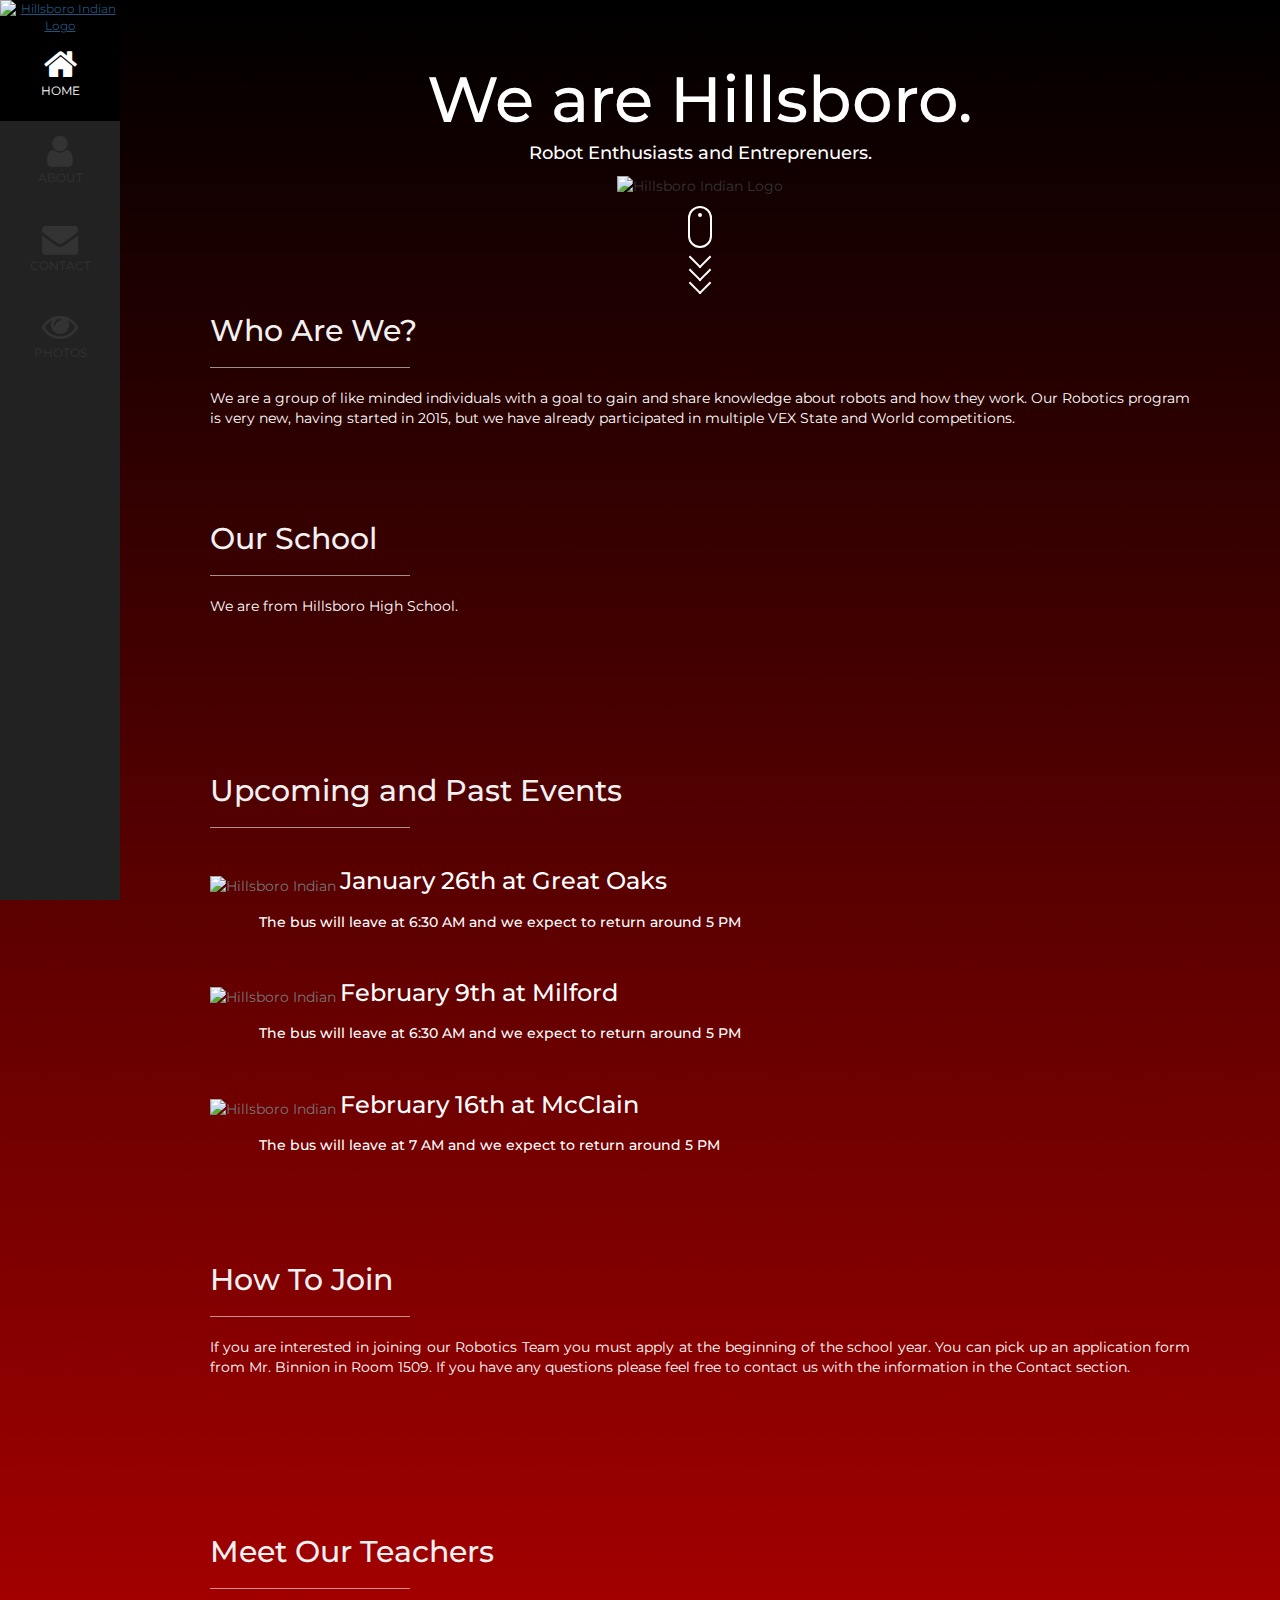
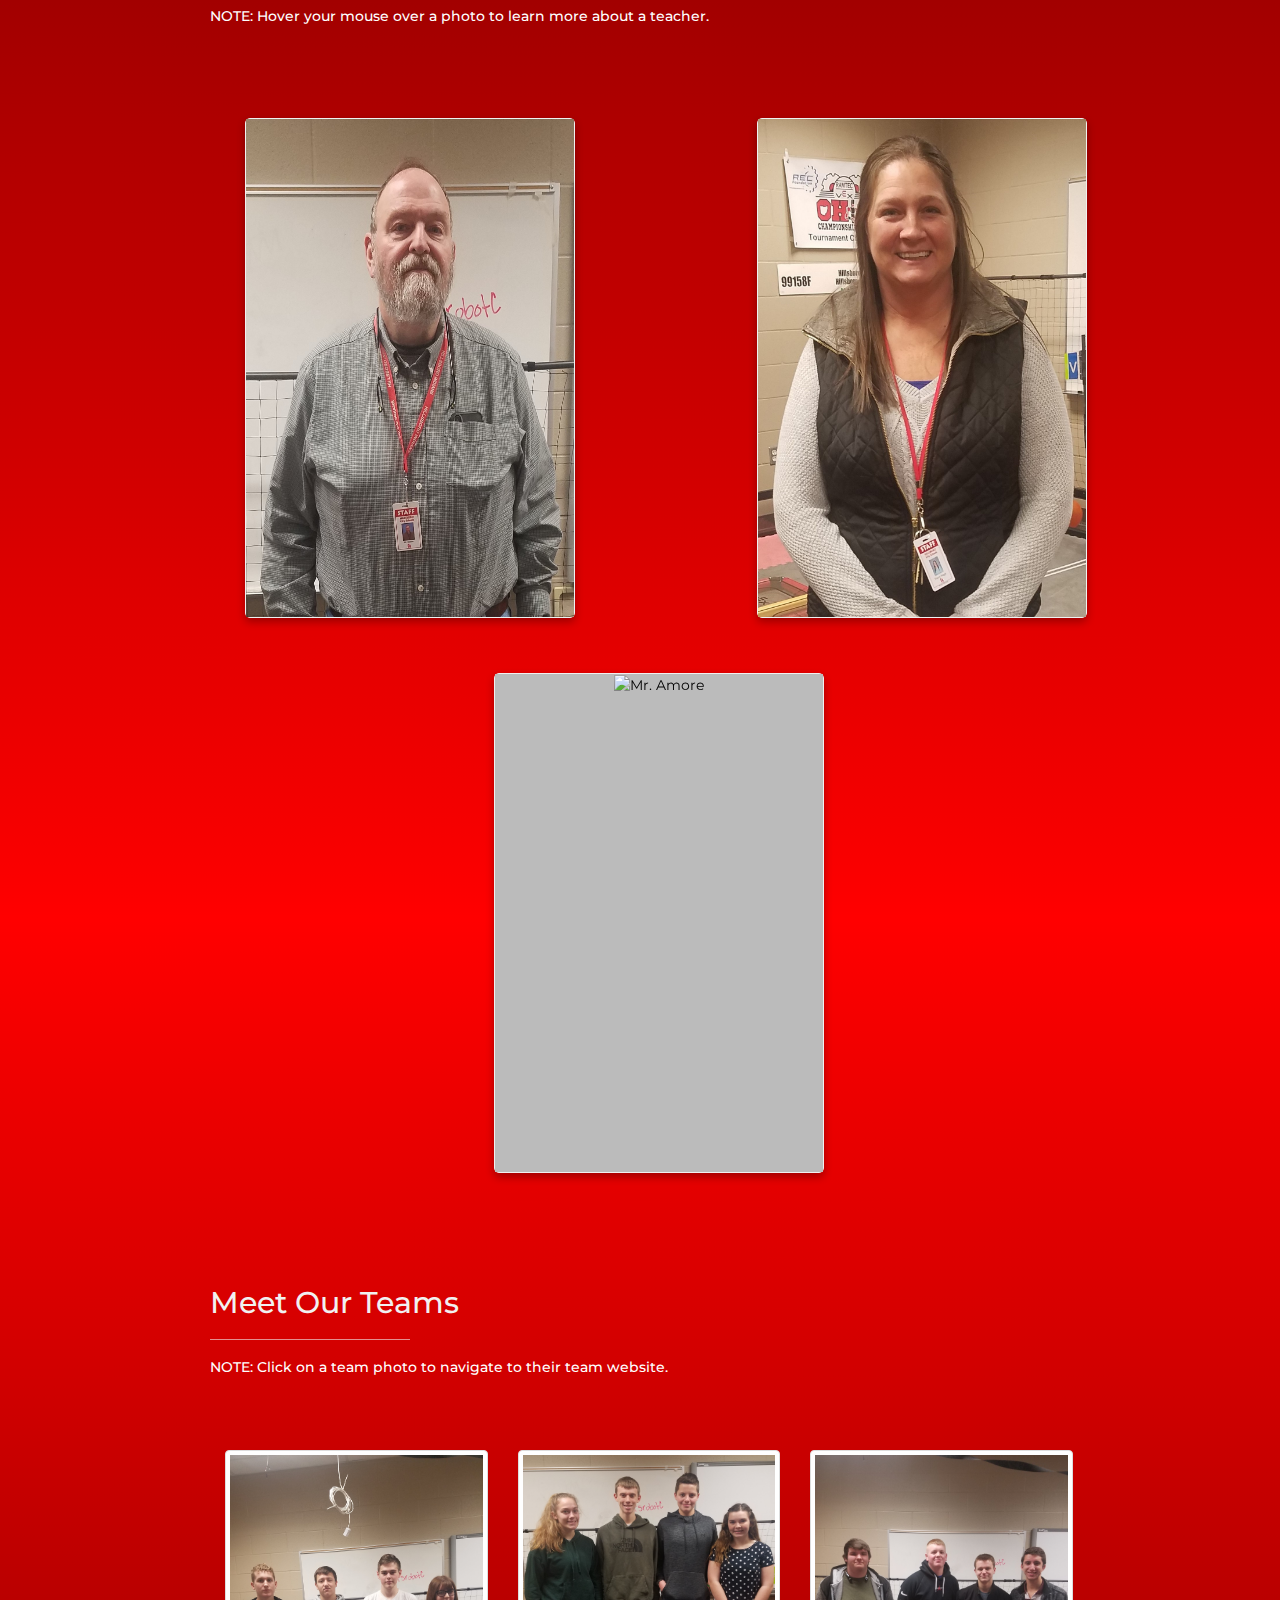
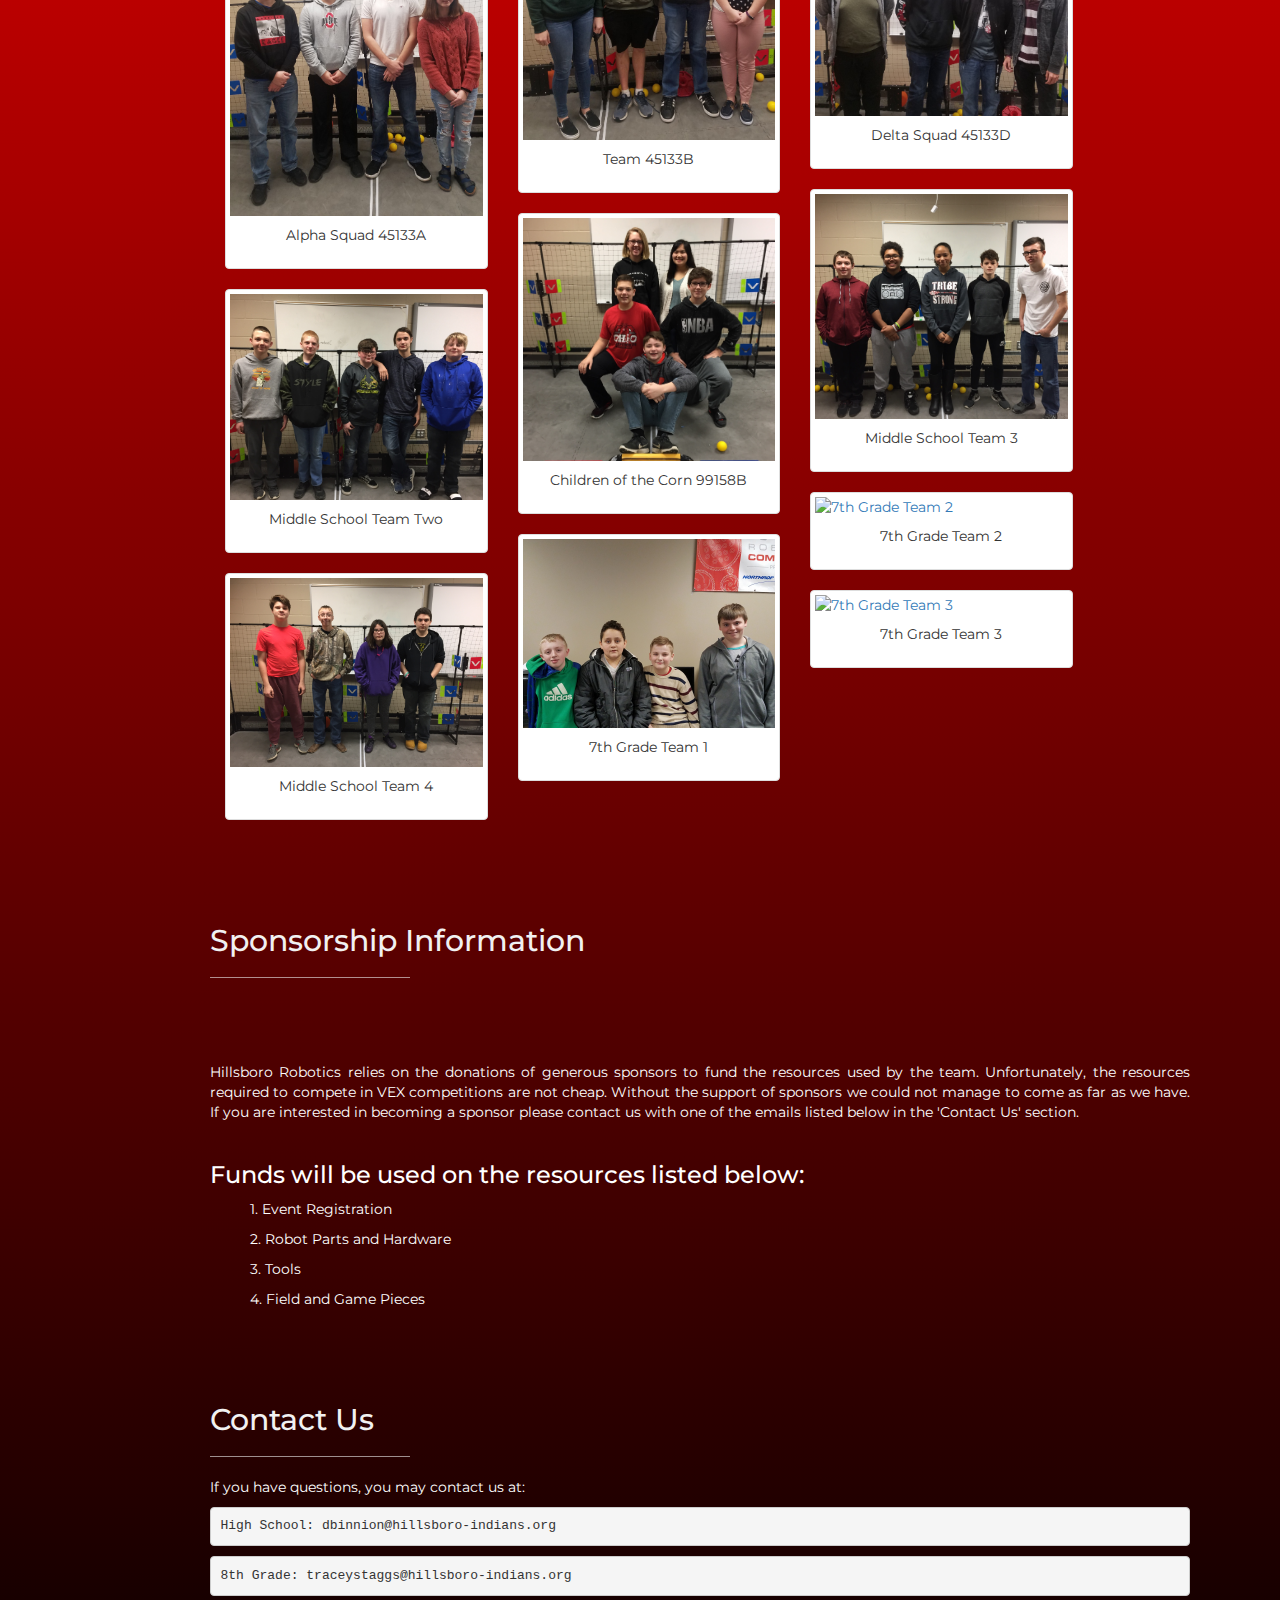
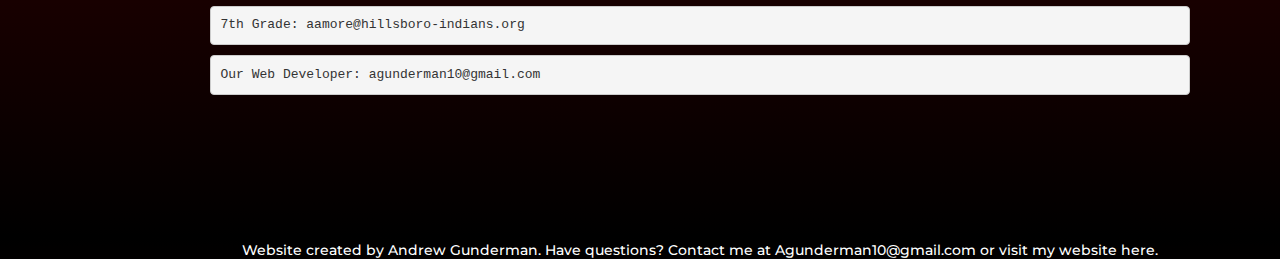
==== index.html @ 8335c8c7 "Rearranged 7th grade teams. created team 1" ====
<!DOCTYPE html>
<html>
<title>Home | Hillsboro Robotics</title>
<meta charset="UTF-8">
<meta name="viewport" content="width=device-width, initial-scale=1">
<link rel="stylesheet" href="https://www.w3schools.com/w3css/4/w3.css">
<link rel="stylesheet" href="https://fonts.googleapis.com/css?family=Montserrat">
<link rel="stylesheet" href="https://cdnjs.cloudflare.com/ajax/libs/font-awesome/4.7.0/css/font-awesome.min.css">
<link rel="stylesheet" href="https://maxcdn.bootstrapcdn.com/bootstrap/3.3.7/css/bootstrap.min.css">
<script src="https://ajax.googleapis.com/ajax/libs/jquery/3.3.1/jquery.min.js"></script>
<script src="https://maxcdn.bootstrapcdn.com/bootstrap/3.3.7/js/bootstrap.min.js"></script>
<link rel="stylesheet" href="Styles.css">

<body id="gradient-background">

<!-- Icon Bar (Sidebar is hidden on small screens) -->
<nav class="w3-sidebar w3-bar-block w3-small w3-hide-small w3-center">
  <!-- Hillsboro Indians logo in top left corner links to Hillsboro City Schools Website -->
  <a href="http://www.hillsboro.k12.oh.us/"> <img src="Images/HillsboroIndian.png" alt="Hillsboro Indian Logo" 
    style="width:100%; background-color: black;"></a>
  <a href="#" class="w3-bar-item w3-button w3-padding-large w3-black">
    <i class="fa fa-home w3-xxlarge"></i>
    <p>HOME</p>
  </a>
  <a href="#about" class="w3-bar-item w3-button w3-padding-large w3-hover-black">
    <i class="fa fa-user w3-xxlarge"></i>
    <p>ABOUT</p>
  </a>
  <a href="#contact" class="w3-bar-item w3-button w3-padding-large w3-hover-black">
    <i class="fa fa-envelope w3-xxlarge"></i>
    <p>CONTACT</p>
  </a>
  <a href="#photos" class="w3-bar-item w3-button w3-padding-large w3-hover-black">
    <i class="fa fa-eye w3-xxlarge"></i>
    <p>PHOTOS</p>
  </a>
</nav>

<!-- Navbar on small screens (Hidden on medium and large screens) -->
<div class="w3-top w3-hide-large w3-hide-medium" id="myNavbar">
  <div class="w3-bar w3-black w3-opacity w3-hover-opacity-off w3-center w3-small">
    <a href="#" class="w3-bar-item w3-button" style="width:25% !important">HOME</a>
    <a href="#about" class="w3-bar-item w3-button" style="width:25% !important">ABOUT</a>
    <a href="#contact" class="w3-bar-item w3-button" style="width:25% !important">CONTACT</a>
    <a href="#photos" class="w3-bar-item w3-button" style="width:25% !important">PHOTOS</a>
  </div>
</div>

<!-- Page Content -->
<div class="w3-padding-large" id="main">
  <!-- Header/Home -->
  <header class="w3-container w3-padding-32 w3-center" id="home gradient-background">
    <h1 id="fade-in" class="w3-jumbo" style="color:white;"><span class="w3-hide-small">We are</span> Hillsboro.</h1>
    <h4 id="fade-in" style="color:white">Robot Enthusiasts and Entreprenuers.</h4>
    <img id="fade-in" src="Images/HillsboroIndian.png" alt="Hillsboro Indian Logo" class="w3-image" width="45%" height="45%">

    <!-- Scrolling mouse animation for medium and large screens -->
    <div id="fade-in" class="mouse_scroll w3-hide-small" style="margin-top:1%; margin-bottom:-10%;">
        <div class="mouse">
            <div class="wheel"></div>
        </div>
        <div>
            <span class="m_scroll_arrows unu"></span>
            <span class="m_scroll_arrows doi"></span>
            <span class="m_scroll_arrows trei"></span>
        </div>
    </div>
    <!-- End Scrolling mouse animation for medium and large screens -->
    <!-- Scrolling mouse animation for small screens -->
    <div id="fade-in" class="mouse_scroll w3-hide-large w3-hide-medium" style="margin-top:7%; margin-bottom:-40%;">
        <div class="mouse">
            <div class="wheel"></div>
        </div>
        <div>
            <span class="m_scroll_arrows unu"></span>
            <span class="m_scroll_arrows doi"></span>
            <span class="m_scroll_arrows trei"></span>
        </div>
    </div>
    <!-- End Scrolling mouse animation for small screens -->
  </header>

  <!-- About Section -->
  <div class="w3-content w3-justify w3-text-grey w3-padding-64" id="about">
    <h2 id="fade-in" class="w3-text-light-grey">Who Are We?</h2>
    <hr style="width:200px" class="w3-opacity">
    <p id="fade-in" style="color:white;">We are a group of like minded individuals with a goal to gain and share knowledge about robots and 
    how they work. Our Robotics program is very new, having started in 2015, but we have already participated in multiple VEX 
    State and World competitions. 
    </p>

    <!-- Our School Section -->
    <div class="w3-content w3-justify w3-text-grey w3-padding-64">
        <h2 id="fade-in" class="w3-text-light-grey">Our School</h2>
        <hr style="width:200px" class="w3-opacity">
        <p id="fade-in" style="color:white;">We are from Hillsboro High School.</p>
    </div>
    <!-- End Our School Section -->

    <!-- Upcoming Events Section for medium and large screens -->
    <div class="w3-content w3-justify w3-text-grey w3-padding-64 w3-hide-small">
        <h2 class="w3-text-light-grey">Upcoming and Past Events</h2>
        <hr style="width:200px" class="w3-opacity">

        <img src="Images/HillsboroIndian.png" alt="Hillsboro Indian" style="width:5%; height: 5%;">
        <h3 style="display:inline-block; color:white;">January 26th at Great Oaks</h3>
        <h5 style="margin-left:5%; color:white;">The bus will leave at 6:30 AM and we expect to return around 5 PM</h5>
        <br>
        <img src="Images/HillsboroIndian.png" alt="Hillsboro Indian" style="width:5%; height: 5%;">
        <h3 style="display:inline-block; color:white;">February 9th at Milford</h3>
        <h5 style="margin-left:5%; color:white;">The bus will leave at 6:30 AM and we expect to return around 5 PM</h5>
        <br>
        <img src="Images/HillsboroIndian.png" alt="Hillsboro Indian" style="width:5%; height: 5%;">
        <h3 style="display:inline-block; color:white;">February 16th at McClain</h3>
        <h5 style="margin-left:5%; color:white;">The bus will leave at 7 AM and we expect to return around 5 PM</h5>
    </div>
    <!-- End Upcoming Events Section for medium and large screens -->

    <!-- Upcoming Events Section for small screens -->
    <div class="w3-content w3-justify w3-text-grey w3-padding-64 w3-hide-medium w3-hide-large">
        <h2 class="w3-text-light-grey">Upcoming and Past Events</h2>
        <hr style="width:200px" class="w3-opacity">

        <img src="Images/HillsboroIndian.png" alt="Hillsboro Indian" style="width:10%; height: 10%;">
        <h4 style="display:inline-block; color:white;">January 26th at Great Oaks</h4>
        <h5 style="margin-left:5%; color:white;">The bus will leave at 6:30 AM and we expect to return around 5 PM</h5>
        <br>
        <img src="Images/HillsboroIndian.png" alt="Hillsboro Indian" style="width:10%; height: 10%;">
        <h4 style="display:inline-block; color:white;">February 9th at Milford</h4>
        <h5 style="margin-left:5%; color:white;">The bus will leave at 6:30 AM and we expect to return around 5 PM</h5>
        <br>
        <img src="Images/HillsboroIndian.png" alt="Hillsboro Indian" style="width:10%; height: 10%;">
        <h4 style="display:inline-block; color:white;">February 16th at McClain</h4>
        <h5 style="margin-left:5%; color:white;">The bus will leave at 7 AM and we expect to return around 5 PM</h5>
    </div>
    <!-- End Upcoming Events Section for small screens -->

    <!-- How To Join Section-->
    <div class="w3-content w3-justify w3-text-grey w3-padding-64" style="margin-top:-5%;">
        <h2 class="w3-text-light-grey">How To Join</h2>
        <hr style="width:200px" class="w3-opacity">
        <p style="color:white;">If you are interested in joining our Robotics Team you must apply at the beginning of the school year. You can pick up an application 
                form from Mr. Binnion in Room 1509. If you have any questions please feel free to 
                contact us with the information in the Contact section.</p>
    </div>
    
    <!-- End How To Join Section -->

    <!-- Meet Our Teachers Section-->
    <div class="w3-content w3-justify w3-text-grey w3-padding-64">
        <h2 class="w3-text-light-grey">Meet Our Teachers</h2>
        <hr style="width:200px" class="w3-opacity">
        <h5 style="color:white">NOTE: Hover your mouse over a photo to learn more about a teacher.</h5>
    </div>
    <!-- End Meet Our Teachers Section -->

    <!-- Teachers Pictures Section for medium and large screens -->
    <div class="w3-hide-small">
        <div>
            <div class="container" style="padding:2%;">
                <div class="col-lg-4">
                    <div class="flip-card card">
                        <div class="flip-card-inner">
                            <div class="flip-card-front">
                                <img src="Images/BinnionPic.jpg" alt="Mr. Binnion" style="width:100%; height: 100%;">
                            </div>
                            <div class="flip-card-back card">
                                <h1>Mr. Binnion</h1>
                                <p>Hello! I am Mr. Binnion. I have been teaching for 38 years teaching 
                                    computer technology and programming. This is my third year coaching the 
                                    robotics team. Working with the dedicated middle school and high school 
                                    robotics students is one of the most enjoyable things I do.</p>
                            </div>
                        </div>
                    </div>
                </div>
                <div class="col-lg-6" style="margin-left:12%;">
                    <div class="flip-card card">
                        <div class="flip-card-inner">
                            <div class="flip-card-front">
                                <img src="Images/StaggsPic.jpg" alt="Ms. Staggs" style="width:100%; height: 100%;">
                            </div>
                            <div class="flip-card-back card">
                                <h1>Ms. Staggs</h1>
                                <p>Hello! My name is Evan. I am a builder for 99158B and I partake in
                                    NJHS, 4H, baseball, and soccer.
                                    <br><br><br><br><br><br><br>
                                    "May your team be great and your awards be greater"
                                </p>
                            </div>
                        </div>
                    </div>
                </div>
            </div>
            <div class="flip-card card" style="margin-top:2%; margin-left:29%;">
                <div class="flip-card-inner">
                    <div class="flip-card-front">
                        <img src="Images/KyahPic.jpg" alt="Mr. Amore" style="width:100%; height: 100%;">
                    </div>
                    <div class="flip-card-back card">
                        <h1>Mr. Amore</h1>
                        <p>Hello! My name is Kyah. I build and sketch for 99158B and I also 
                            participate in cheer, 4H, NJHS, Girl Scouts and band.
                        </p>
                    </div>
                </div>
            </div>
        </div>
    </div>
    <!-- End Teachers Pictures Section for medium and large screens -->

    <!-- Teachers Pictures Section for small screens -->
    <div class="w3-hide-medium w3-hide-large">
        <div>
            <div class="flip-card card">
                <div class="flip-card-inner">
                    <div class="flip-card-front">
                        <img src="Images/BinnionPic.jpg" alt="Mr. Binnion" style="width:100%; height: 100%;">
                    </div>
                    <div class="flip-card-back card">
                        <h1>Mr. Binnion</h1>
                        <p>Hello! I am Mr. Binnion. I have been teaching for 38 years teaching 
                            computer technology and programming. This is my third year coaching the 
                            robotics team. Working with the dedicated middle school and high school 
                            robotics students is one of the most enjoyable things I do.</p>
                    </div>
                </div>
            </div>
            <div class="flip-card card">
                <div class="flip-card-inner">
                    <div class="flip-card-front">
                        <img src="Images/StaggsPic.jpg" alt="Ms. Staggs" style="width:100%; height: 100%;">
                    </div>
                    <div class="flip-card-back card">
                        <h1>Ms. Staggs</h1>
                        <p>Hello! My name is Evan. I am a builder for 99158B and I partake in
                            NJHS, 4H, baseball, and soccer.
                            <br><br><br><br><br><br><br>
                            "May your team be great and your awards be greater"
                        </p>
                    </div>
                </div>
            </div>
            <div class="flip-card card">
                <div class="flip-card-inner">
                    <div class="flip-card-front">
                        <img src="Images/KyahPic.jpg" alt="Mr. Amore" style="width:100%; height: 100%;">
                    </div>
                    <div class="flip-card-back card">
                        <h1>Mr. Amore</h1>
                        <p>Hello! My name is Kyah. I build and sketch for 99158B and I also 
                            participate in cheer, 4H, NJHS, and Girl Scouts.
                        </p>
                    </div>
                </div>
            </div>
        </div>
    </div>
    <!-- End Teachers Pictures Section for small screens -->

    <!-- Meet Our Teams Section-->
    <div class="w3-content w3-justify w3-text-grey w3-padding-64">
        <h2 class="w3-text-light-grey">Meet Our Teams</h2>
        <hr style="width:200px" class="w3-opacity">
        <h5 style="color:white">NOTE: Click on a team photo to navigate to their team website.</h5>
    </div>
    <!-- End Meet Our Teams Section -->

    <!-- Team Pictures Section -->
    <div class="container">
        <div class="row">
            <div class="col-md-3">
                <a href="AlphaSquadHighSchool.html">
                <div class="thumbnail mouseoverEffect">
                    <img src="Images/AlphaSquad.jpg" alt="Alpha Squad" style="width:100%;">
                    <div class="caption" style="text-align:center;">
                        <p>Alpha Squad 45133A</p>
                    </div>
                </div>
                </a>
                <a href="MiddleSchoolTeamTwo.html">
                <div class="thumbnail mouseoverEffect">
                    <img src="Images/MiddleSchoolTeam2.jpg" alt="Middle School Team 2" style="width:100%">
                    <div class="caption" style="text-align:center;">
                        <p>Middle School Team Two</p>
                    </div>
                </div>
                </a>
                <a href="MiddleSchoolTeam4.html">
                <div class="thumbnail mouseoverEffect">
                    <img src="Images/MiddleSchoolTeam4.jpg" alt="Middle School Team 4" style="width:100%">
                    <div class="caption" style="text-align:center;">
                        <p>Middle School Team 4</p>
                    </div>
                </div>
                </a>
            </div>
            <div class="col-md-3">
                <a href="Team45133B.html">
                <div class="thumbnail mouseoverEffect">
                    <img src="Images/45133B.jpg" alt="45133B" style="width:100%">
                    <div class="caption" style="text-align:center;">
                        <p>Team 45133B</p>
                    </div>
                </div>
                </a>
                <a href="ChildrenOfTheCornMiddleSchool.html">
                <div class="thumbnail mouseoverEffect">
                    <img src="Images/ChildrenOfTheCornTeamPic.jpg" alt="Children of the Corn team picture" style="width:100%;">
                    <div class="caption" style="text-align:center;">
                        <p>Children of the Corn 99158B</p>
                    </div>
                </div>
                </a>
                <a href="7thGradeTeam1.html">
                <div class="thumbnail mouseoverEffect">
                    <img src="Images/7thGradeTeam1.jpg" alt="7th Grade Team 1" style="width:100%">
                    <div class="caption" style="text-align:center;">
                        <p>7th Grade Team 1</p>
                    </div>
                </div>
                </a>
            </div>
            <div class="col-md-3">
                <a href="DeltaSquadHighSchool.html">
                <div class="thumbnail mouseoverEffect">
                    <img src="Images/DeltaSquad.jpg" alt="Delta Squad" style="width:100%;">
                    <div class="caption" style="text-align:center;">
                        <p>Delta Squad 45133D</p>
                    </div>
                </a>
            </div>
            <a href="MiddleSchoolTeam3.html">
            <div class="thumbnail mouseoverEffect">
                <img src="Images/MiddleSchoolTeam3.JPG" alt="Middle School Team 3" style="width:100%">
                <div class="caption" style="text-align:center;">
                    <p>Middle School Team 3</p>
                </div>
            </div>
            </a>
            <a href="">
            <div class="thumbnail mouseoverEffect">
                <img src="Images/7thGradeTeam2.jpg" alt="7th Grade Team 2" style="width:100%">
                <div class="caption" style="text-align:center;">
                    <p>7th Grade Team 2</p>
                </div>
            </div>
            </a>
            <a href="">
            <div class="thumbnail mouseoverEffect">
                <img src="Images/7thGradeTeam3.jpg" alt="7th Grade Team 3" style="width:100%">
                <div class="caption" style="text-align:center;">
                    <p>7th Grade Team 3</p>
                </div>
            </div>
            </a>
        </div>
    </div>
    <!-- End Team Picture Section -->

  <!-- End About Section -->
  </div>

<!-- Sponsorship Information Header Section-->
<div class="w3-content w3-justify w3-text-grey w3-padding-64">
    <h2 class="w3-text-light-grey">Sponsorship Information</h2>
    <hr style="width:200px" class="w3-opacity">
</div>
<!-- End Sponsorship Information Header Section -->

<!-- Sponsorship Information Section -->
<p style="color:white;">Hillsboro Robotics relies on the donations of generous sponsors to fund
the resources used by the team. Unfortunately, the resources required to compete in VEX competitions
are not cheap. Without the support of sponsors we could not manage to come as far as we 
have. If you are interested in becoming a sponsor please contact us with one of the emails listed 
below in the 'Contact Us' section.<br><br></p>
<h3 style="color:white;">Funds will be used on the resources listed below:</h3>
<ol style="color:white;">
    <p>1. Event Registration</p>
    <p>2. Robot Parts and Hardware</p>
    <p>3. Tools<br></p>
    <p>4. Field and Game Pieces</p>
</ol>

<!-- End Sponsorship Information Section -->

  <!-- Contact Us Section-->
    <div class="w3-content w3-justify w3-text-grey w3-padding-64" id="contact">
        <h2 class="w3-text-light-grey">Contact Us</h2>
        <hr style="width:200px" class="w3-opacity">
        <p style="color:white;">If you have questions, you may contact us at:</p>
        <a href="mailto:dbinnion@hillsboro-indians.org"><pre>High School: dbinnion@hillsboro-indians.org</pre></a>
        <a href="mailto:traceystaggs@hillsboro-indians.org"><pre>8th Grade: traceystaggs@hillsboro-indians.org</pre></a>
        <a href="mailto:aamore@hillsboro-indians.org"><pre>7th Grade: aamore@hillsboro-indians.org</pre></a>
        <a href="mailto:agunderman10@gmail.com"><pre>Our Web Developer: agunderman10@gmail.com</pre></a>
    </div>
    <!-- End Contact Us Section -->
<!-- END PAGE CONTENT -->
</div>

<div>
    <h5 style="color:white; text-align: center; margin-bottom: -3%;">Website created 
        by Andrew Gunderman. Have questions? Contact me at 
        <a style="color:white;" href="mailto:agunderman10@gmail.com"> 
            Agunderman10@gmail.com </a> or visit my website <a style="color:white;" href="https://agunderman10.github.io">here.</a></h5>
</div>

</body>
</html>
---- Styles.css ----
#gradient-background {
    background-color: black; /* For browsers that do not support gradients */
    background-image: linear-gradient(black,red,black); /* Standard syntax (must be last) */
}

/* Coded for original index */
ul {
    list-style-type: none;
    margin: 0;
    padding: 0;
    overflow: hidden;
    background-color: #333;
}

li {
    float: left;
    border-right:1px solid #bbb;
}

li:last-child {
    border-right: none;
}

li a {
    display: block;
    color: white;
    text-align: center;
    padding: 14px 16px;
    text-decoration: none;
}

li a:hover:not(.active) {
    background-color: #111;
}

/* CSS for updated index */

div.groove {border-style: groove;}

body, h1,h2,h3,h4,h5,h6 {font-family: "Montserrat", sans-serif}
.w3-row-padding img {margin-bottom: 12px}
/* Set the width of the sidebar to 120px */
.w3-sidebar {width: 120px;background: #222;}
/* Add a left margin to the "page content" that matches the width of the sidebar (120px) */
#main {margin-left: 120px}
/* Remove margins from "page content" on small screens */
@media only screen and (max-width: 600px) {#main {margin-left: 0}}

/* animated mouse code */
*, *:before, *:after {
  -moz-box-sizing: border-box; -webkit-box-sizing: border-box; box-sizing: border-box;
 }


.mouse_scroll {
	display: block;
	margin: 0 auto;
	width: 24px;
	height: 100px;
	margin-top: 125px;
}


.m_scroll_arrows
{
  display: block;
  width: 5px;
  height: 5px;
  -ms-transform: rotate(45deg); /* IE 9 */
  -webkit-transform: rotate(45deg); /* Chrome, Safari, Opera */
  transform: rotate(45deg);
   
  border-right: 2px solid white;
  border-bottom: 2px solid white;
  margin: 0 0 3px 4px;
  
  width: 16px;
  height: 16px;
}


.unu
{
  margin-top: 1px;
}

.unu, .doi, .trei
{
    -webkit-animation: mouse-scroll 1s infinite;
    -moz-animation: mouse-scroll 1s infinite;
}

.unu
{
  -webkit-animation-delay: .1s;
  -moz-animation-delay: .1s;
  -webkit-animation-direction: alternate;
}

.doi
{
  -webkit-animation-delay: .2s;
  -moz-animation-delay: .2s;
  -webkit-animation-direction: alternate;
  margin-top: -6px;
}

.trei
{
  -webkit-animation-delay: .3s;
  -moz-animation-delay: .3s;
  -webkit-animation-direction: alternate;
  margin-top: -6px;
}

.mouse
{
height: 42px;
width: 24px;
  border-radius: 14px;
  transform: none;
  border: 2px solid white;
  top: 170px;
}

.wheel
{
  height: 5px;
  width: 2px;
  display: block;
  margin: 5px auto;
  background: white;
  position: relative;
  
  height: 4px;
  width: 4px;
  border: 2px solid #fff;
  -webkit-border-radius: 8px;
          border-radius: 8px;
}

.wheel
{
  -webkit-animation: mouse-wheel 0.6s linear infinite;
  -moz-animation: mouse-wheel 0.6s linear infinite;
}



@-webkit-keyframes mouse-wheel
{
   0% {
    opacity: 1;
    -webkit-transform: translateY(0);
    -ms-transform: translateY(0);
    transform: translateY(0);
  }

  100% {
    opacity: 0;
    -webkit-transform: translateY(6px);
    -ms-transform: translateY(6px);
    transform: translateY(6px);
  }
}

@-moz-keyframes mouse-wheel
{
  0% { top: 1px; }
  25% { top: 2px; }
  50% { top: 3px;}
  75% { top: 2px;}
  100% { top: 1px;}
}

@-webkit-keyframes mouse-scroll {

  0%   { opacity: 0;}
  50%  { opacity: .5;}
  100% { opacity: 1;}
}
@-moz-keyframes mouse-scroll {

  0%   { opacity: 0; }
  50%  { opacity: .5; }
  100% { opacity: 1; }
}
@-o-keyframes mouse-scroll {

  0%   { opacity: 0; }
  50%  { opacity: .5; }
  100% { opacity: 1; }
}
@keyframes mouse-scroll {

  0%   { opacity: 0; }
  50%  { opacity: .5; }
  100% { opacity: 1; }
}

/*fade in */
#fade-in {
  -webkit-animation: fadein 5s; /* Safari, Chrome and Opera > 12.1 */
     -moz-animation: fadein 5s; /* Firefox < 16 */
      -ms-animation: fadein 5s; /* Internet Explorer */
       -o-animation: fadein 5s; /* Opera < 12.1 */
          animation: fadein 5s;
}

@keyframes fadein {
  from { opacity: 0; }
  to   { opacity: 1; }
}

/* Firefox < 16 */
@-moz-keyframes fadein {
  from { opacity: 0; }
  to   { opacity: 1; }
}

/* Safari, Chrome and Opera > 12.1 */
@-webkit-keyframes fadein {
  from { opacity: 0; }
  to   { opacity: 1; }
}

/* Internet Explorer */
@-ms-keyframes fadein {
  from { opacity: 0; }
  to   { opacity: 1; }
}

/* Opera < 12.1 */
@-o-keyframes fadein {
  from { opacity: 0; }
  to   { opacity: 1; }
}

/* adds mouseover effect to profile pic */
.mouseoverEffect 
{
  /*placeholder class*/
}

.mouseoverEffect:hover {
  -webkit-transform: scale(1.06);
  -moz-transform: scale(1.06);
  -o-transform: scale(1.06);
  transform: scale(1.06);
  transition: all 0.3s;
  -webkit-transition: all 0.3s;
}

/* About card */
.card {
  box-shadow: 0 4px 8px 0 rgba(0,0,0,0.3);
  transition: 0.3s;
  width: 95%;
  border-radius: 5px;
  background-color: white;
}

.card:hover {
  box-shadow: 0 8px 16px 0 rgba(0,0,0,.6);
}

/* flip cards for project portfolio projects */
.flip-card {
  background-color: transparent;
  width: 330px;
  height: 500px;
  border: 1px solid #f1f1f1;
  perspective: 1000px;
  margin-bottom: 3%;
}

.flip-card-inner {
  position: relative;
  width: 100%;
  height: 100%;
  text-align: center;
  transition: transform 0.8s;
  transform-style: preserve-3d;
}

.flip-card:hover .flip-card-inner {
  transform: rotateY(180deg);
}

.flip-card-front, .flip-card-back {
  position: absolute;
  width: 100%;
  height: 100%;
  backface-visibility: hidden;
}

.flip-card-front {
  background-color: #bbb;
  color: black;
}

.flip-card-back {
  background-color: #eeeeee;
  color: black;
  transform: rotateY(180deg);
}
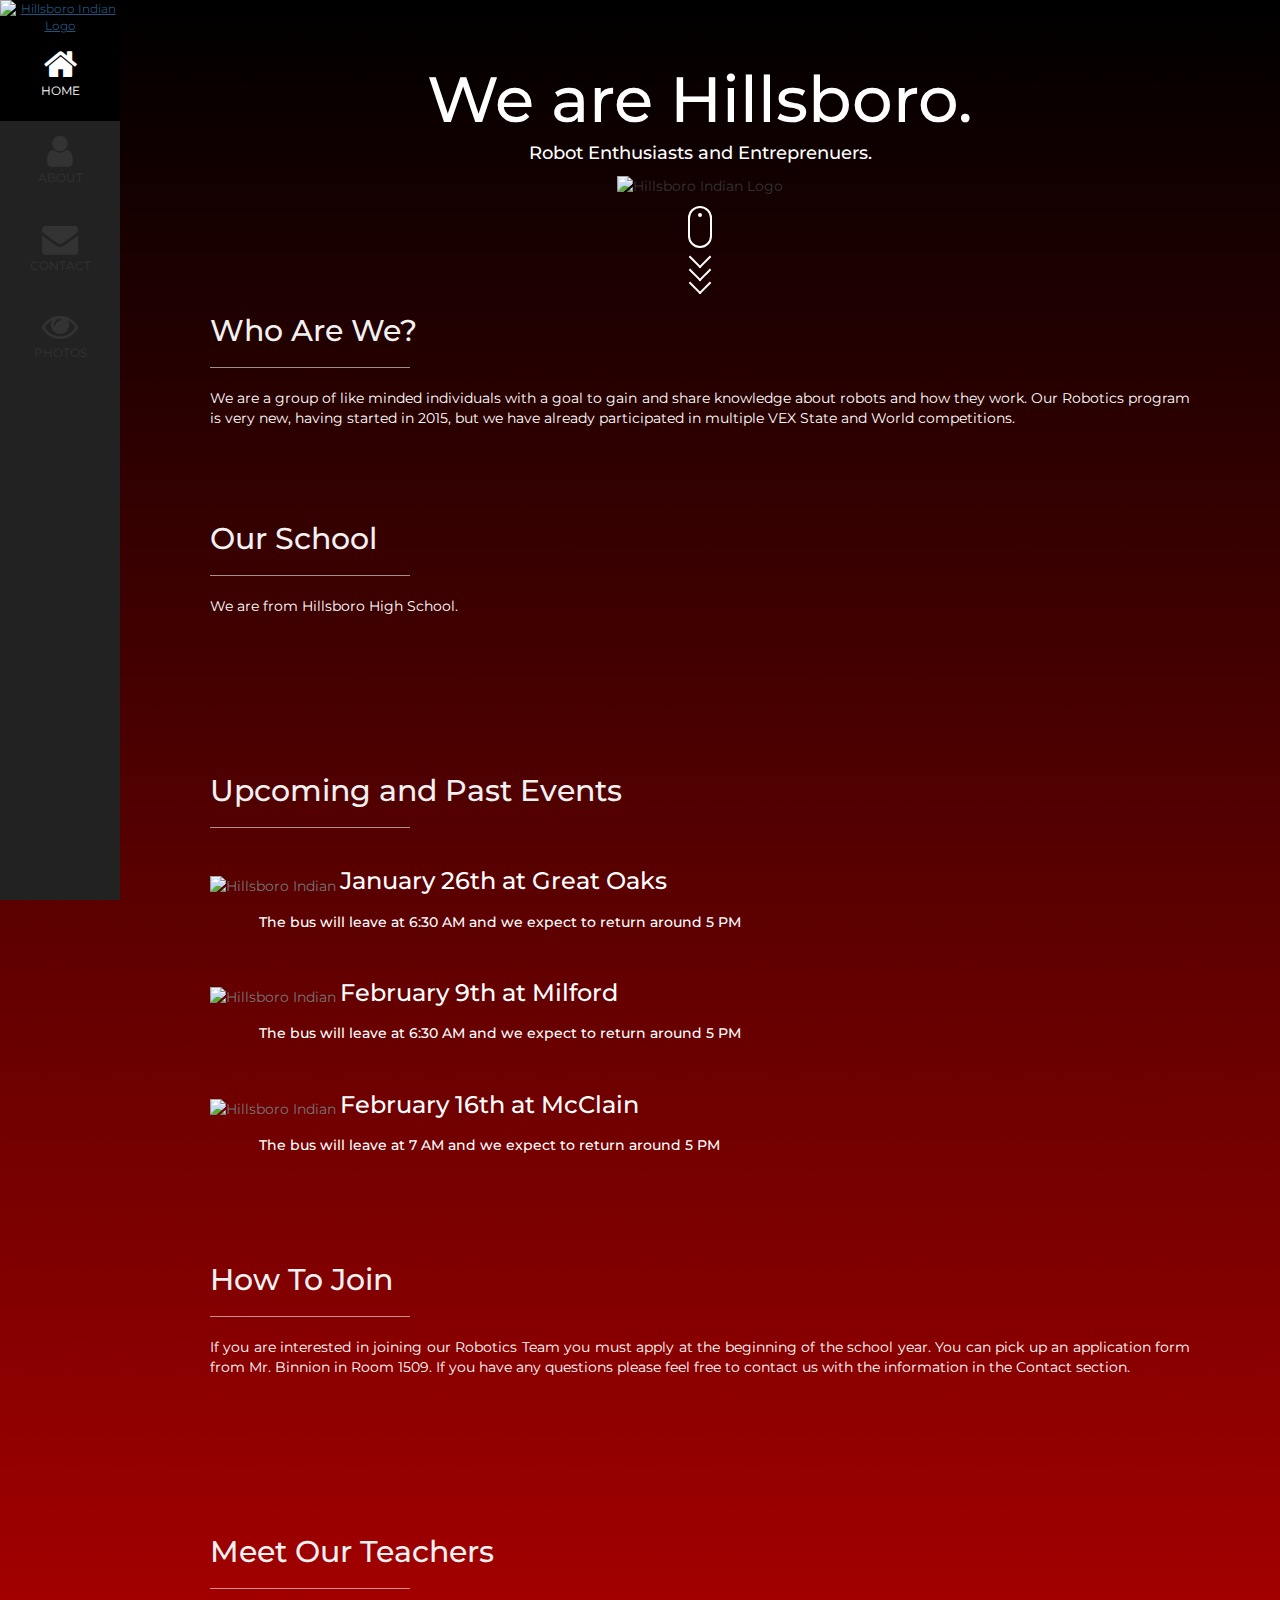
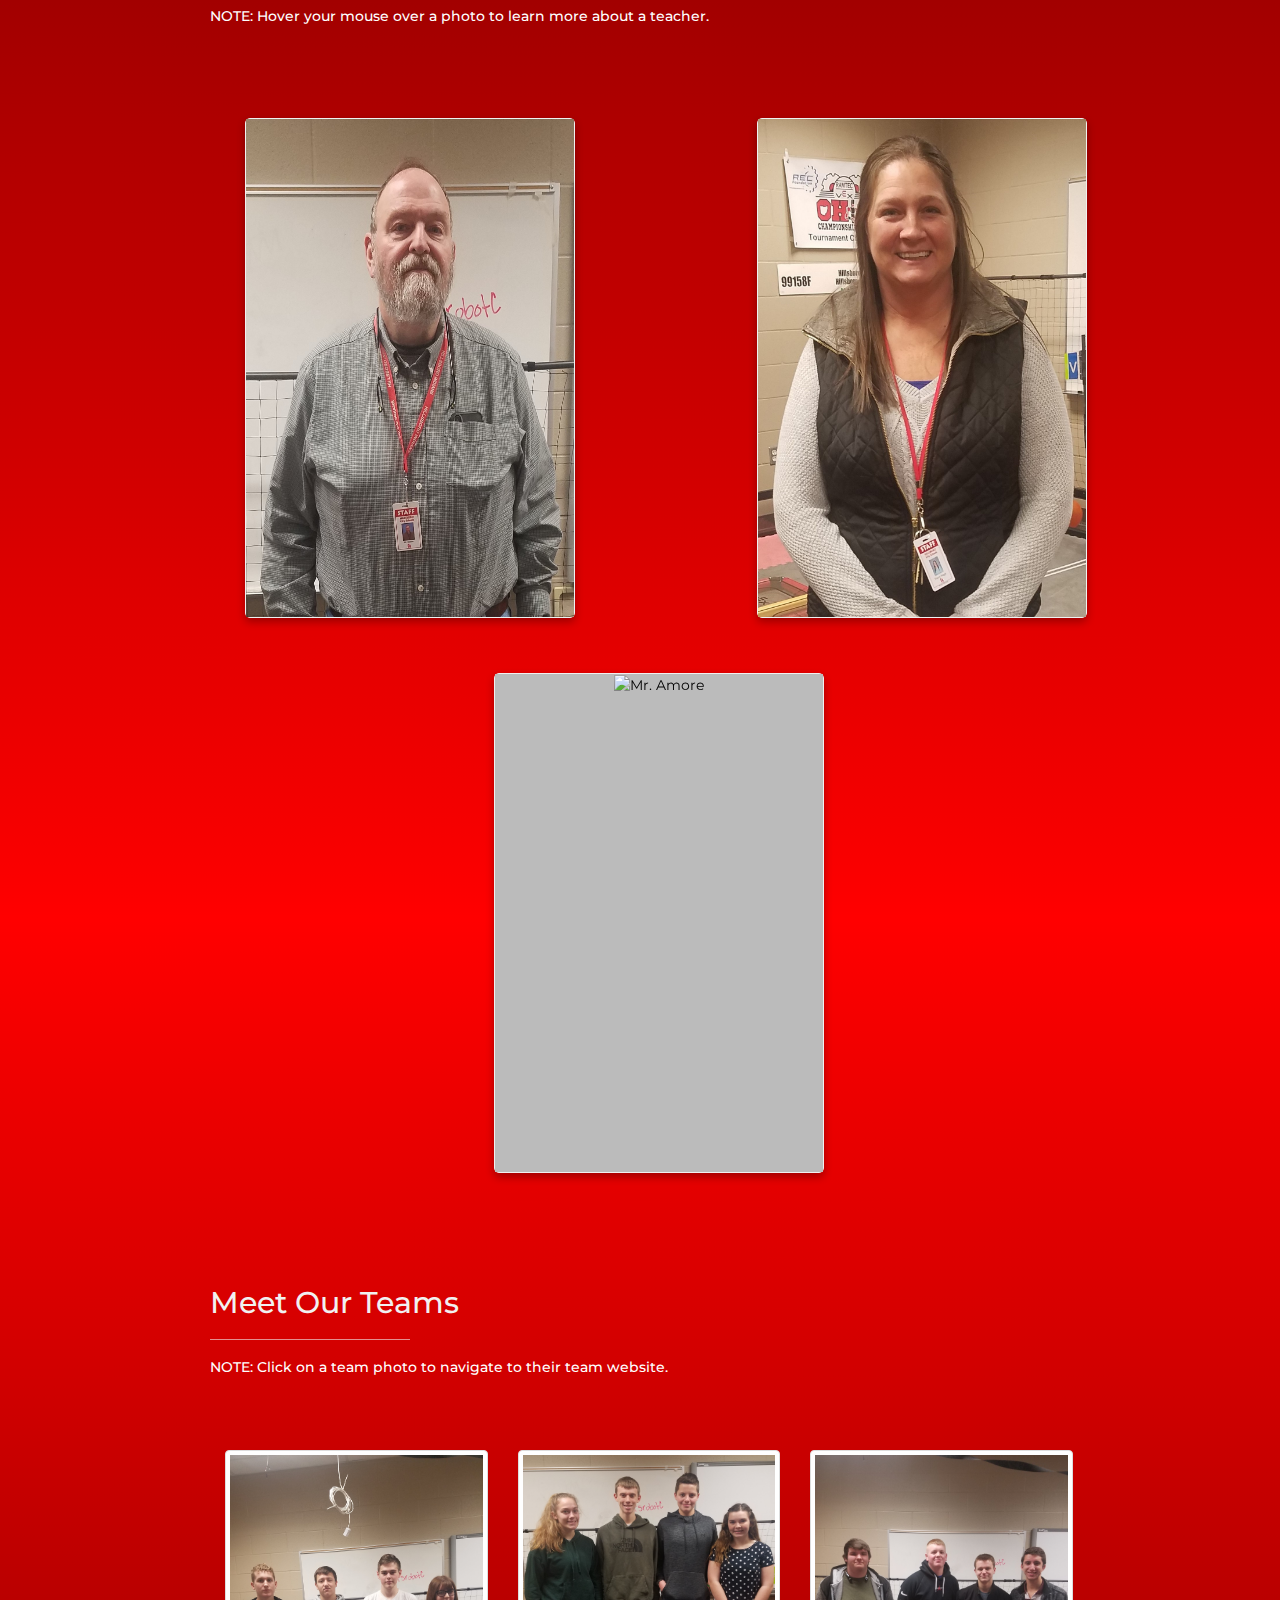
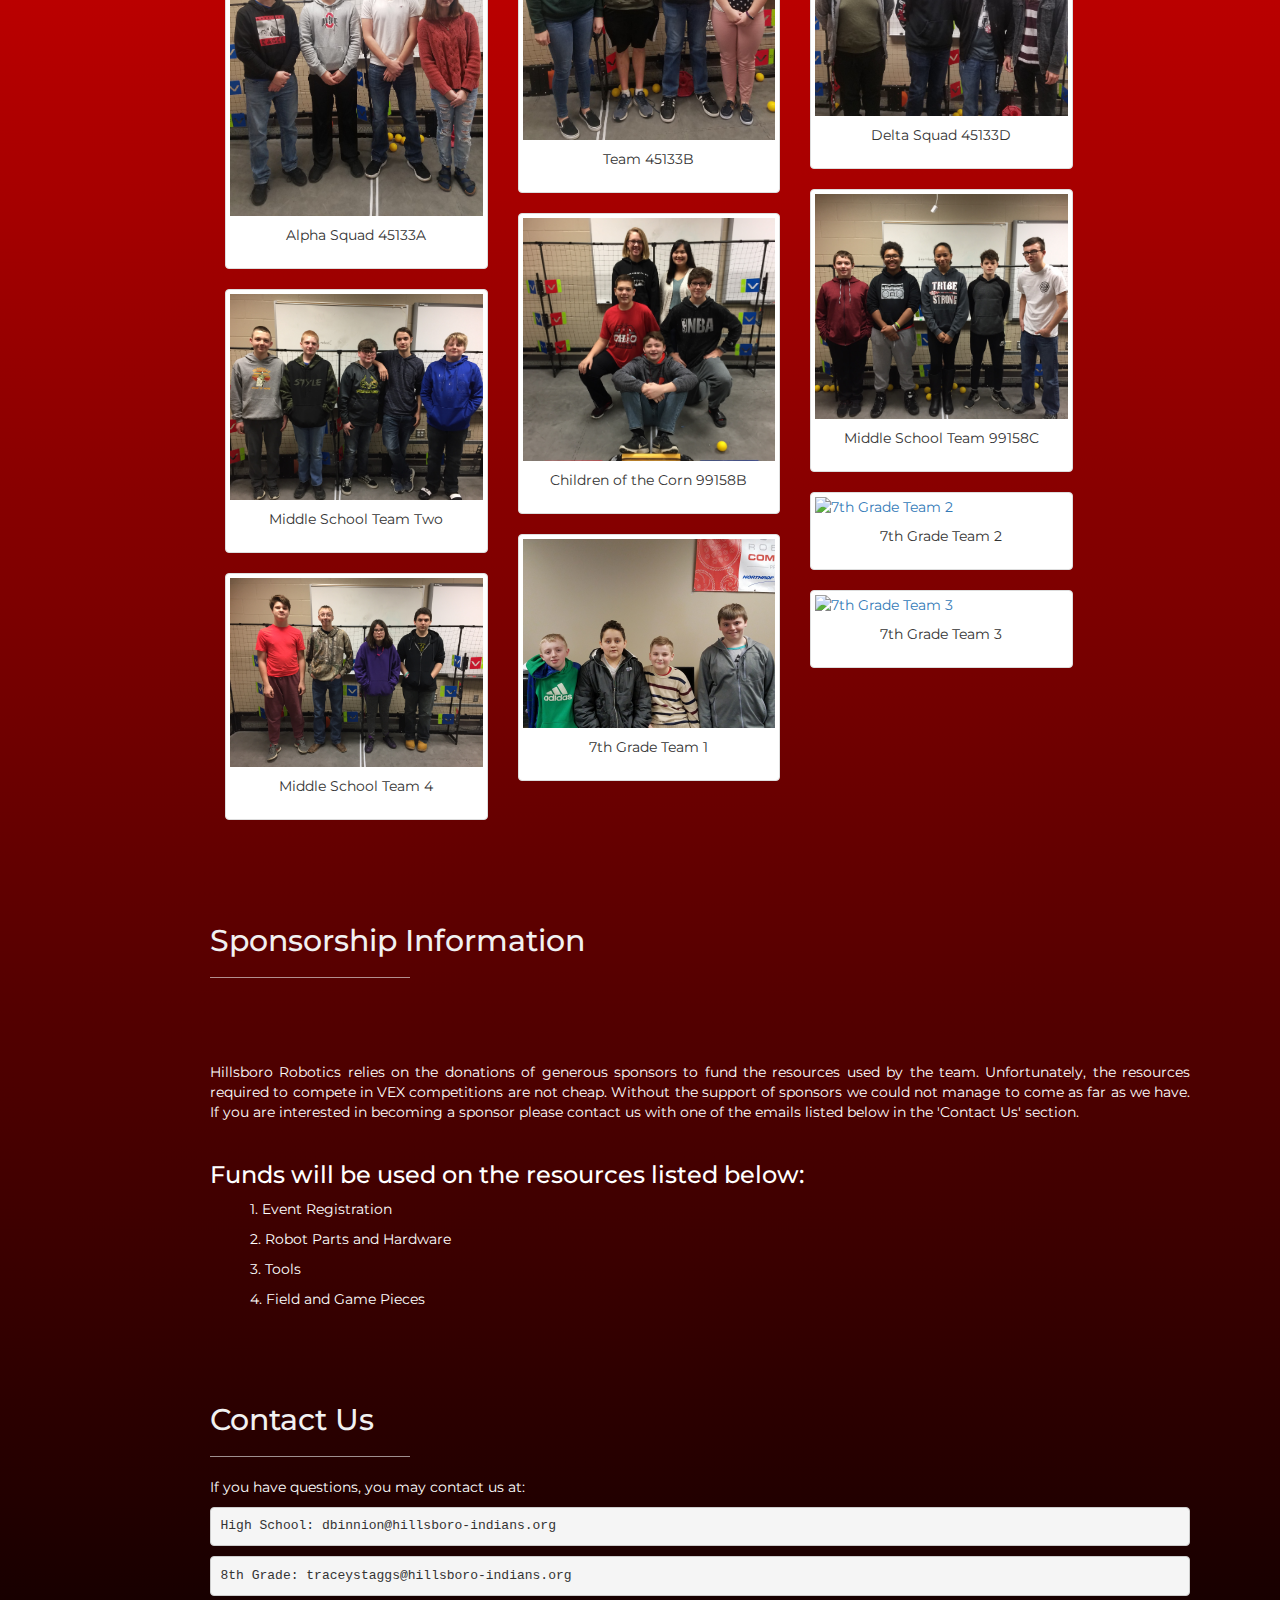
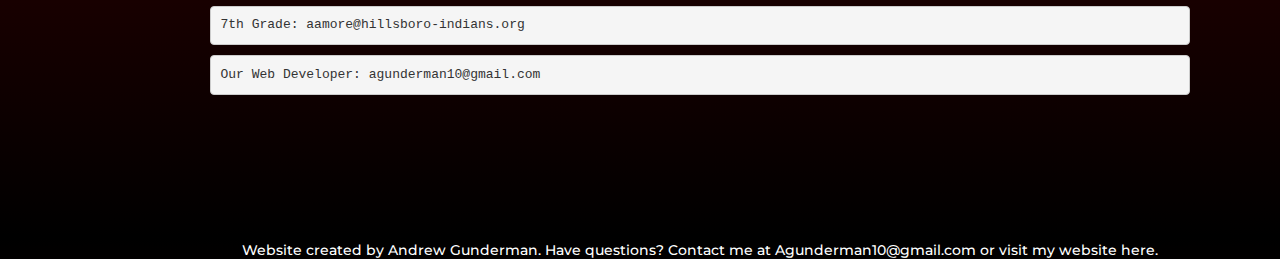
==== commit 56a11aaf: "Added Ms. Staggs bio" ====
--- a/index.html
+++ b/index.html
@@ -182,11 +182,10 @@
                             </div>
                             <div class="flip-card-back card">
                                 <h1>Ms. Staggs</h1>
-                                <p>Hello! My name is Evan. I am a builder for 99158B and I partake in
-                                    NJHS, 4H, baseball, and soccer.
-                                    <br><br><br><br><br><br><br>
-                                    "May your team be great and your awards be greater"
-                                </p>
+                                <p>Hello! I am Ms. Staggs. This is my 14th year as a technology 
+                                    teacher and my first year as a robotics teacher.  This is all 
+                                    very new to me but I am super excited for this season of 
+                                    robotics! </p>
                             </div>
                         </div>
                     </div>
@@ -233,11 +232,10 @@
                     </div>
                     <div class="flip-card-back card">
                         <h1>Ms. Staggs</h1>
-                        <p>Hello! My name is Evan. I am a builder for 99158B and I partake in
-                            NJHS, 4H, baseball, and soccer.
-                            <br><br><br><br><br><br><br>
-                            "May your team be great and your awards be greater"
-                        </p>
+                        <p>Hello! I am Ms. Staggs. This is my 14th year as a technology 
+                            teacher and my first year as a robotics teacher.  This is all 
+                            very new to me but I am super excited for this season of 
+                            robotics!</p>
                     </div>
                 </div>
             </div>
@@ -330,15 +328,15 @@
                     </div>
                 </a>
             </div>
-            <a href="MiddleSchoolTeam3.html">
+            <a href="Team99158C.html">
             <div class="thumbnail mouseoverEffect">
                 <img src="Images/MiddleSchoolTeam3.JPG" alt="Middle School Team 3" style="width:100%">
                 <div class="caption" style="text-align:center;">
-                    <p>Middle School Team 3</p>
+                    <p>Middle School Team 99158C</p>
                 </div>
             </div>
             </a>
-            <a href="">
+            <a href="7thGradeTeam2.html">
             <div class="thumbnail mouseoverEffect">
                 <img src="Images/7thGradeTeam2.jpg" alt="7th Grade Team 2" style="width:100%">
                 <div class="caption" style="text-align:center;">
@@ -346,7 +344,7 @@
                 </div>
             </div>
             </a>
-            <a href="">
+            <a href="7thGradeTeam3.html">
             <div class="thumbnail mouseoverEffect">
                 <img src="Images/7thGradeTeam3.jpg" alt="7th Grade Team 3" style="width:100%">
                 <div class="caption" style="text-align:center;">
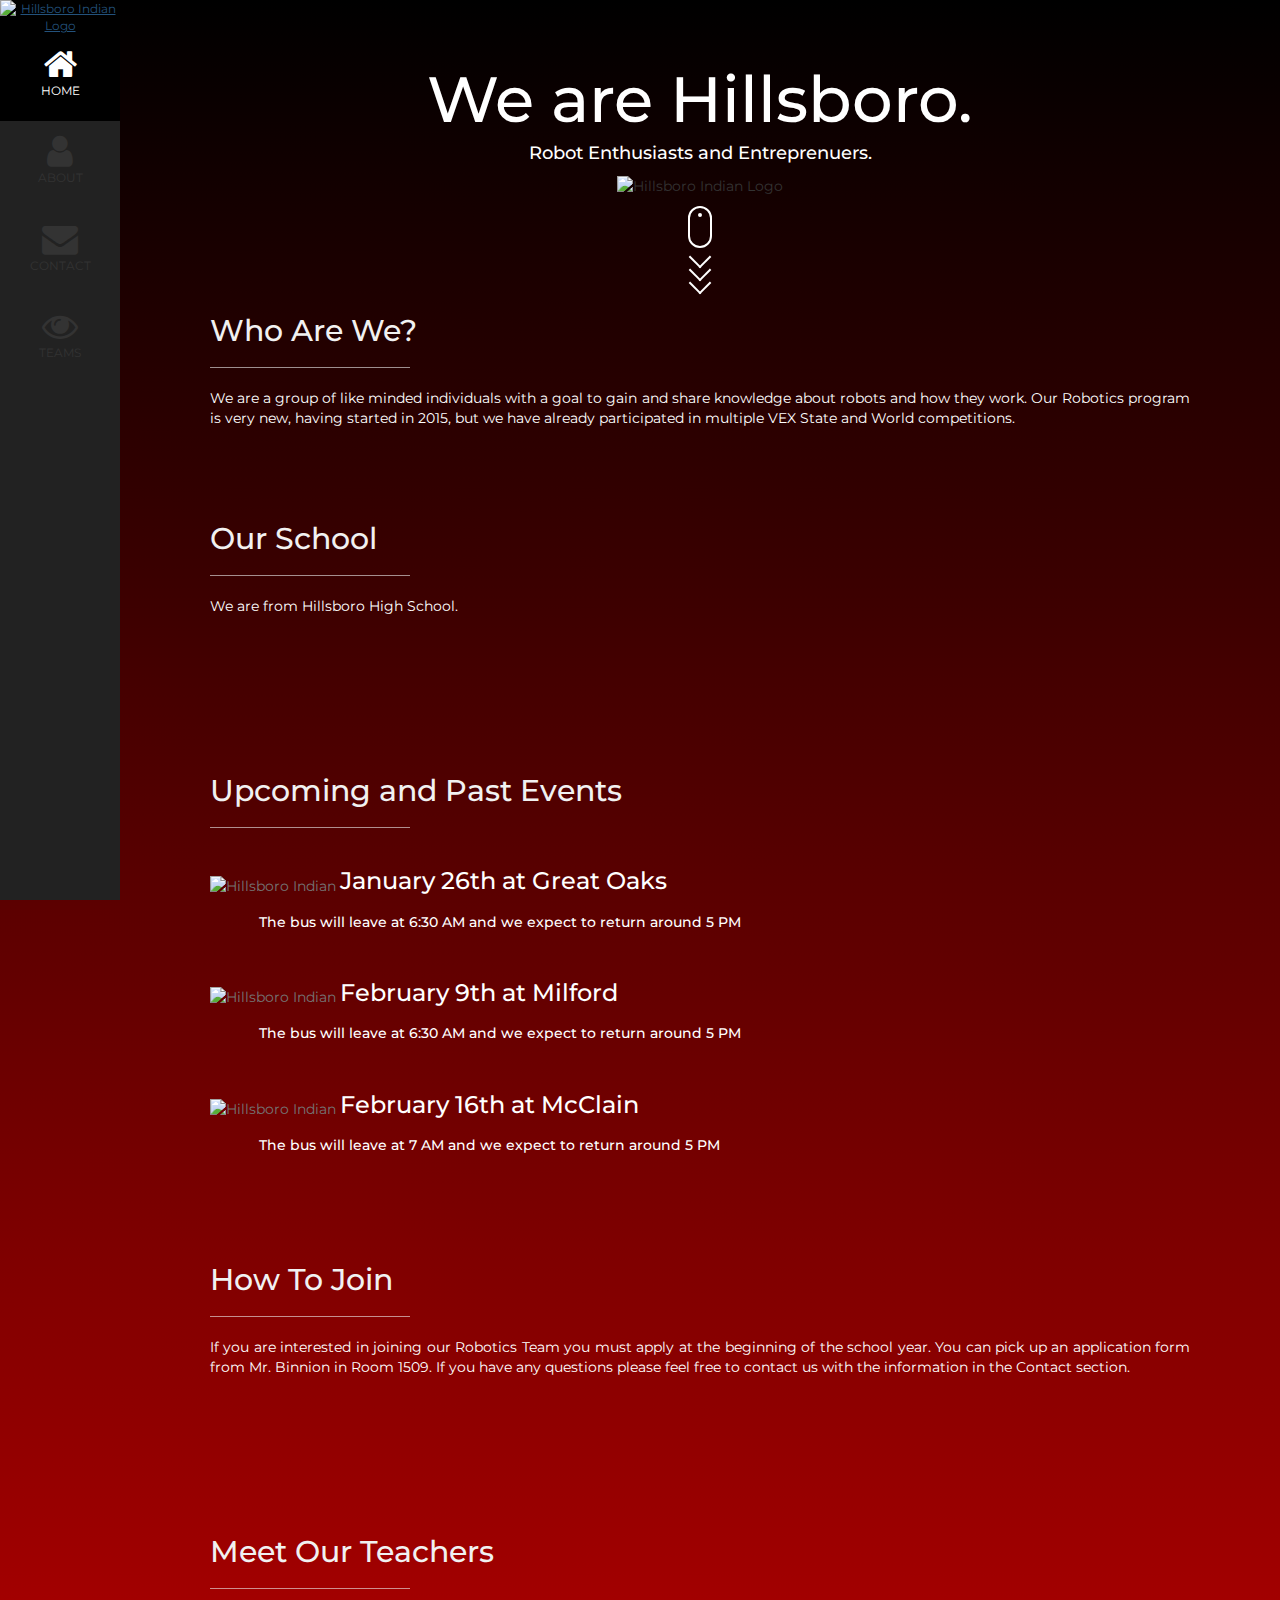
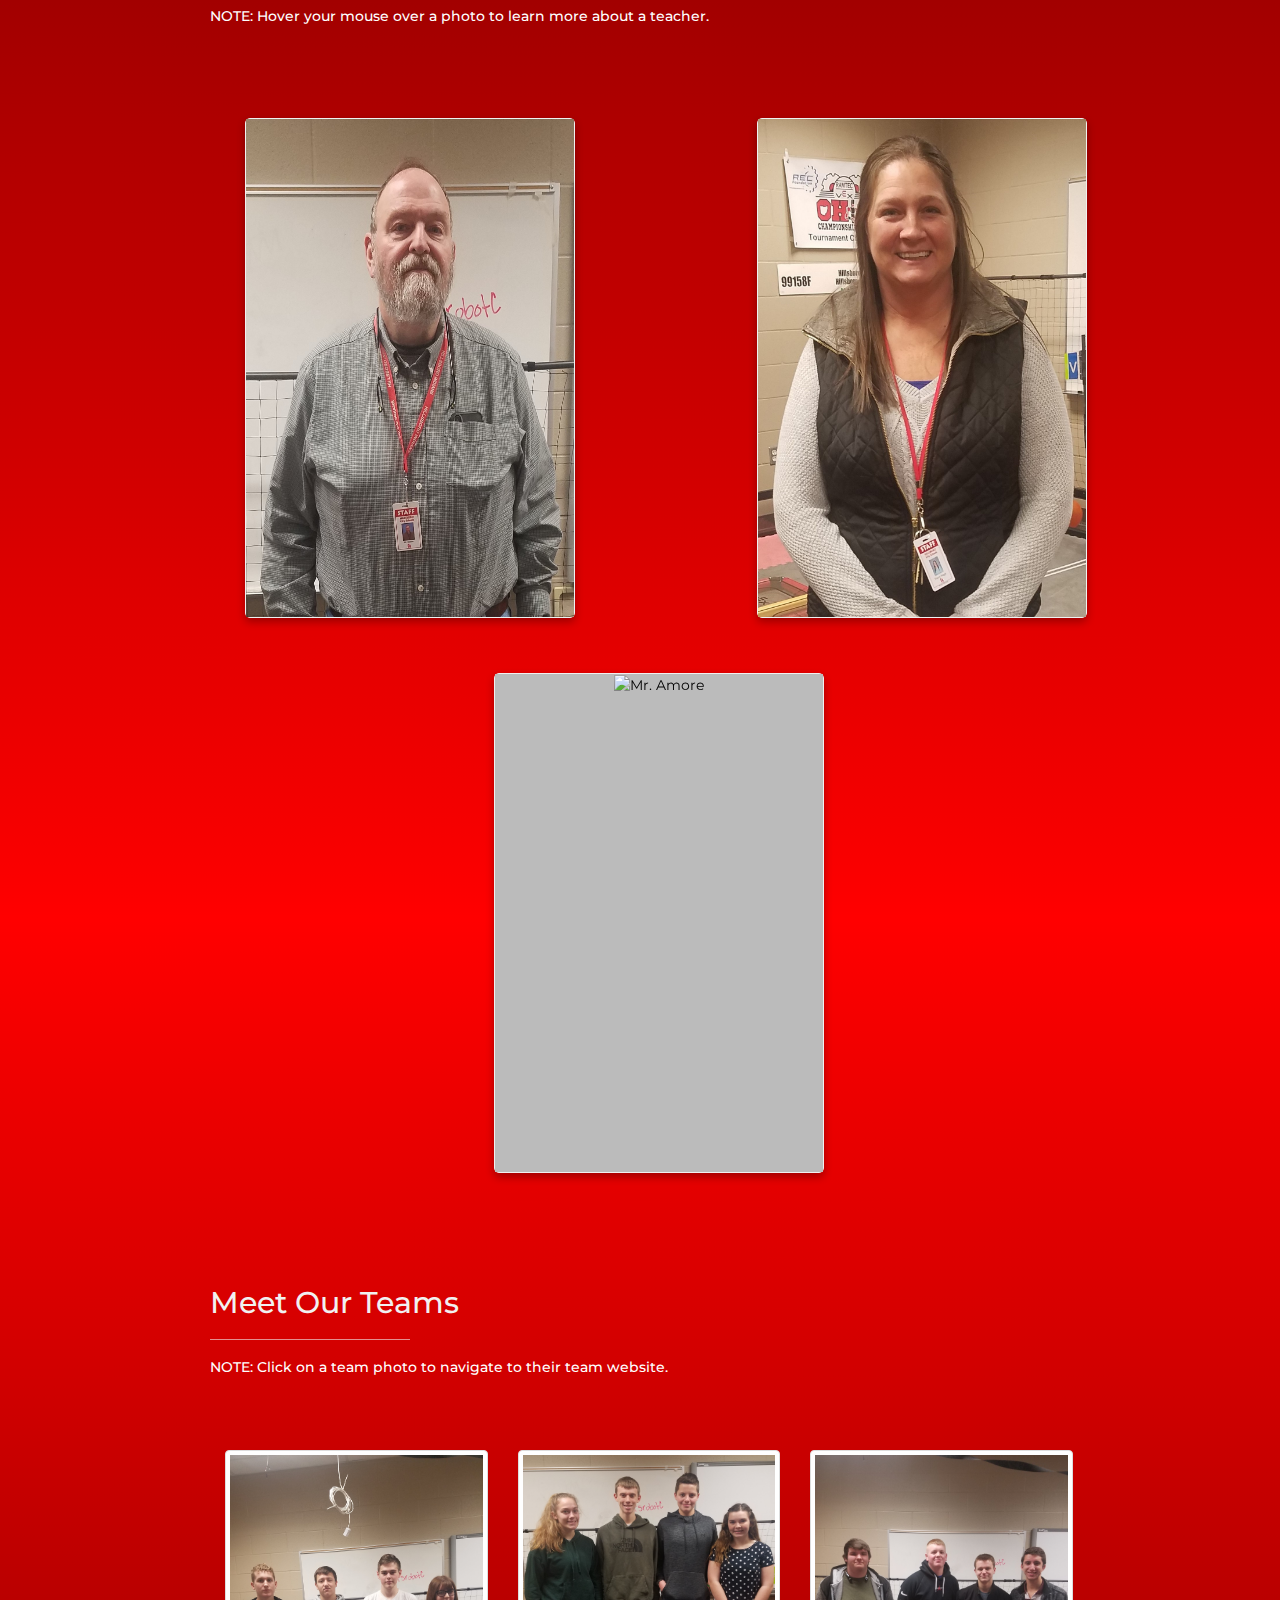
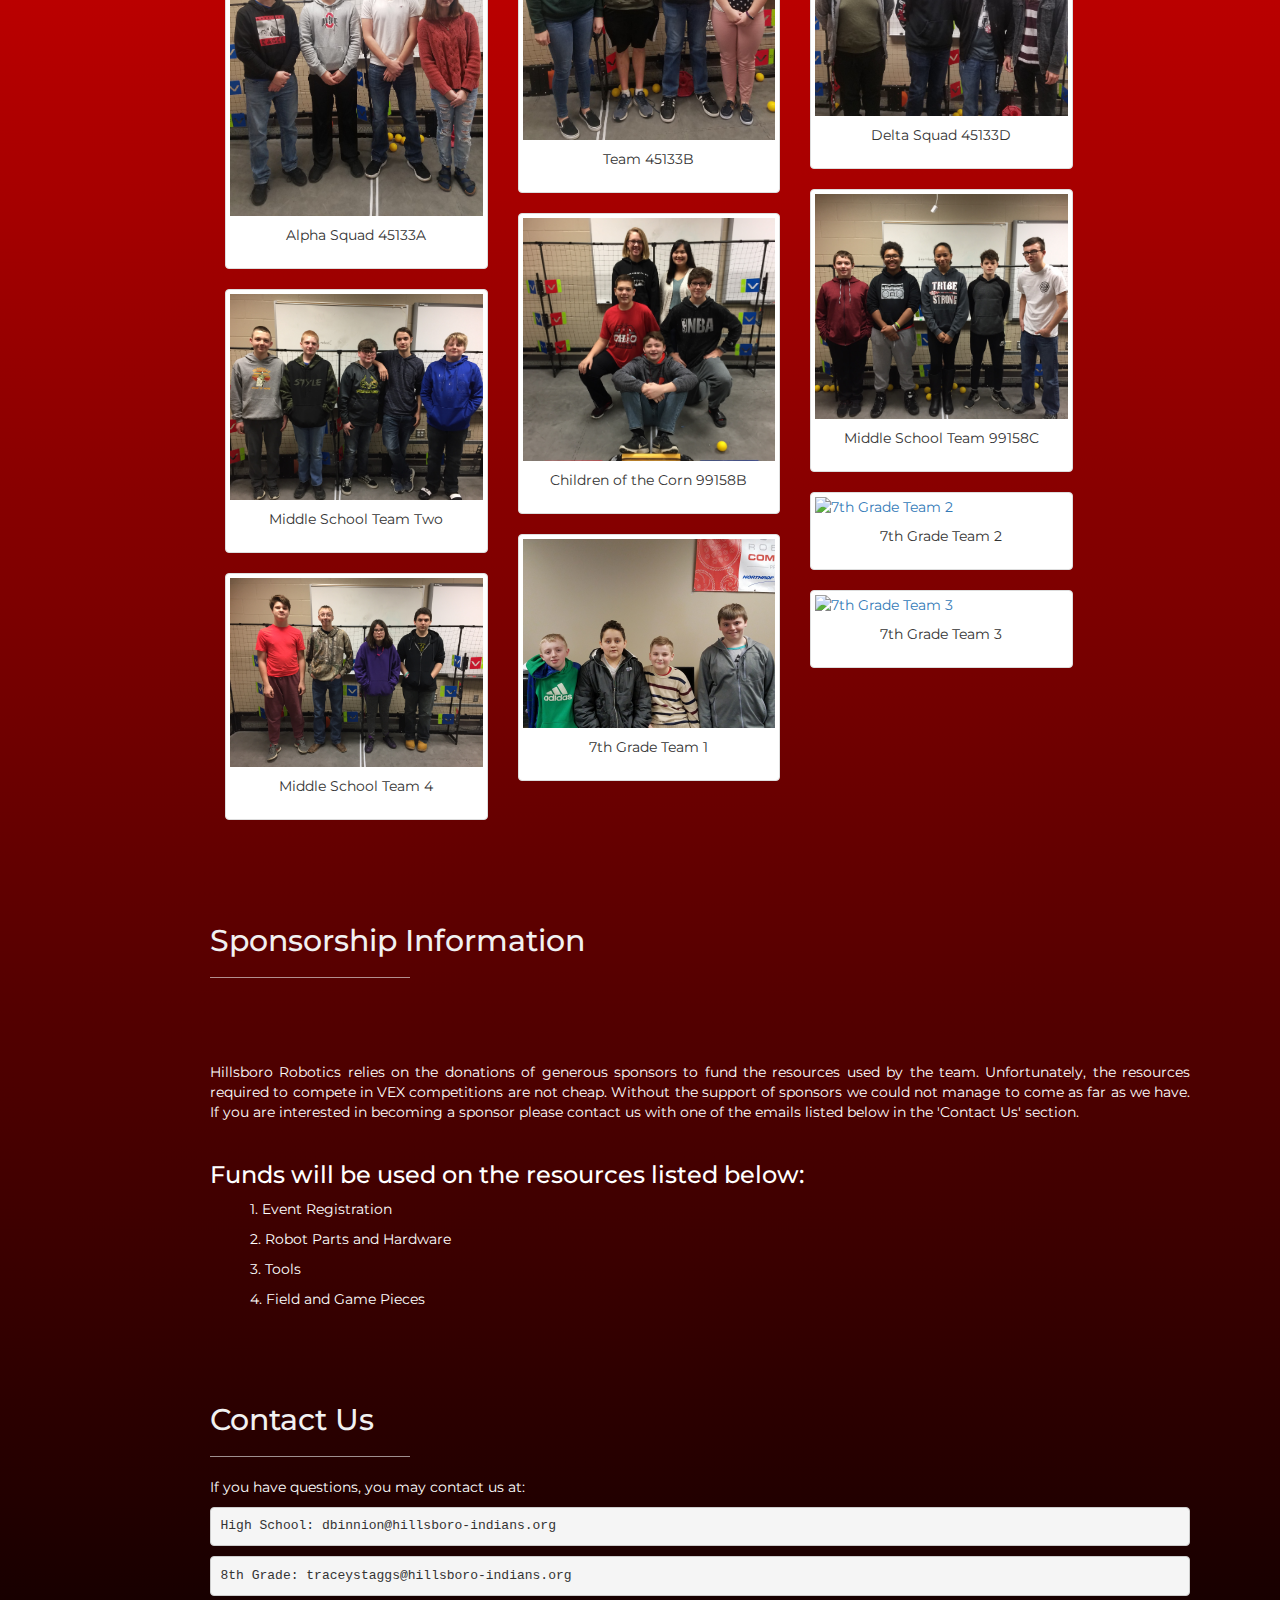
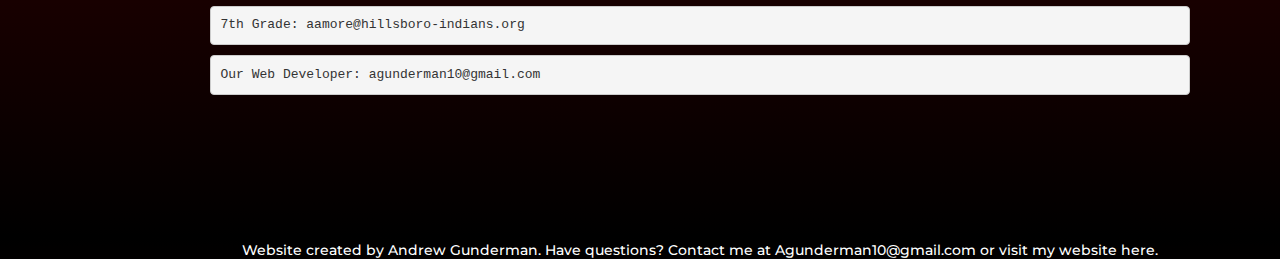
==== commit 3c6b5040: "Added TEAMS section" ====
--- a/index.html
+++ b/index.html
@@ -30,9 +30,9 @@
     <i class="fa fa-envelope w3-xxlarge"></i>
     <p>CONTACT</p>
   </a>
-  <a href="#photos" class="w3-bar-item w3-button w3-padding-large w3-hover-black">
+  <a href="#teams" class="w3-bar-item w3-button w3-padding-large w3-hover-black">
     <i class="fa fa-eye w3-xxlarge"></i>
-    <p>PHOTOS</p>
+    <p>TEAMS</p>
   </a>
 </nav>
 
@@ -42,7 +42,7 @@
     <a href="#" class="w3-bar-item w3-button" style="width:25% !important">HOME</a>
     <a href="#about" class="w3-bar-item w3-button" style="width:25% !important">ABOUT</a>
     <a href="#contact" class="w3-bar-item w3-button" style="width:25% !important">CONTACT</a>
-    <a href="#photos" class="w3-bar-item w3-button" style="width:25% !important">PHOTOS</a>
+    <a href="#teams" class="w3-bar-item w3-button" style="width:25% !important">TEAMS</a>
   </div>
 </div>
 
@@ -194,12 +194,13 @@
             <div class="flip-card card" style="margin-top:2%; margin-left:29%;">
                 <div class="flip-card-inner">
                     <div class="flip-card-front">
-                        <img src="Images/KyahPic.jpg" alt="Mr. Amore" style="width:100%; height: 100%;">
+                        <img src="Images/Amore.jpg" alt="Mr. Amore" style="width:100%; height: 100%;">
                     </div>
                     <div class="flip-card-back card">
                         <h1>Mr. Amore</h1>
-                        <p>Hello! My name is Kyah. I build and sketch for 99158B and I also 
-                            participate in cheer, 4H, NJHS, Girl Scouts and band.
+                        <p>Hello! I am Mr. Amore. This is my 3rd year coaching Robotics and my 5th 
+                            year teaching PLTW. I love working with the students and learning about 
+                            Robots. I am very excited for this season of Robotics!
                         </p>
                     </div>
                 </div>
@@ -242,12 +243,13 @@
             <div class="flip-card card">
                 <div class="flip-card-inner">
                     <div class="flip-card-front">
-                        <img src="Images/KyahPic.jpg" alt="Mr. Amore" style="width:100%; height: 100%;">
+                        <img src="Images/Amore.jpg" alt="Mr. Amore" style="width:100%; height: 100%;">
                     </div>
                     <div class="flip-card-back card">
                         <h1>Mr. Amore</h1>
-                        <p>Hello! My name is Kyah. I build and sketch for 99158B and I also 
-                            participate in cheer, 4H, NJHS, and Girl Scouts.
+                        <p>Hello! I am Mr. Amore. This is my 3rd year coaching Robotics and my 5th 
+                            year teaching PLTW. I love working with the students and learning about 
+                            Robots. I am very excited for this season of Robotics!
                         </p>
                     </div>
                 </div>
@@ -258,7 +260,7 @@
 
     <!-- Meet Our Teams Section-->
     <div class="w3-content w3-justify w3-text-grey w3-padding-64">
-        <h2 class="w3-text-light-grey">Meet Our Teams</h2>
+        <h2 id="teams" class="w3-text-light-grey">Meet Our Teams</h2>
         <hr style="width:200px" class="w3-opacity">
         <h5 style="color:white">NOTE: Click on a team photo to navigate to their team website.</h5>
     </div>
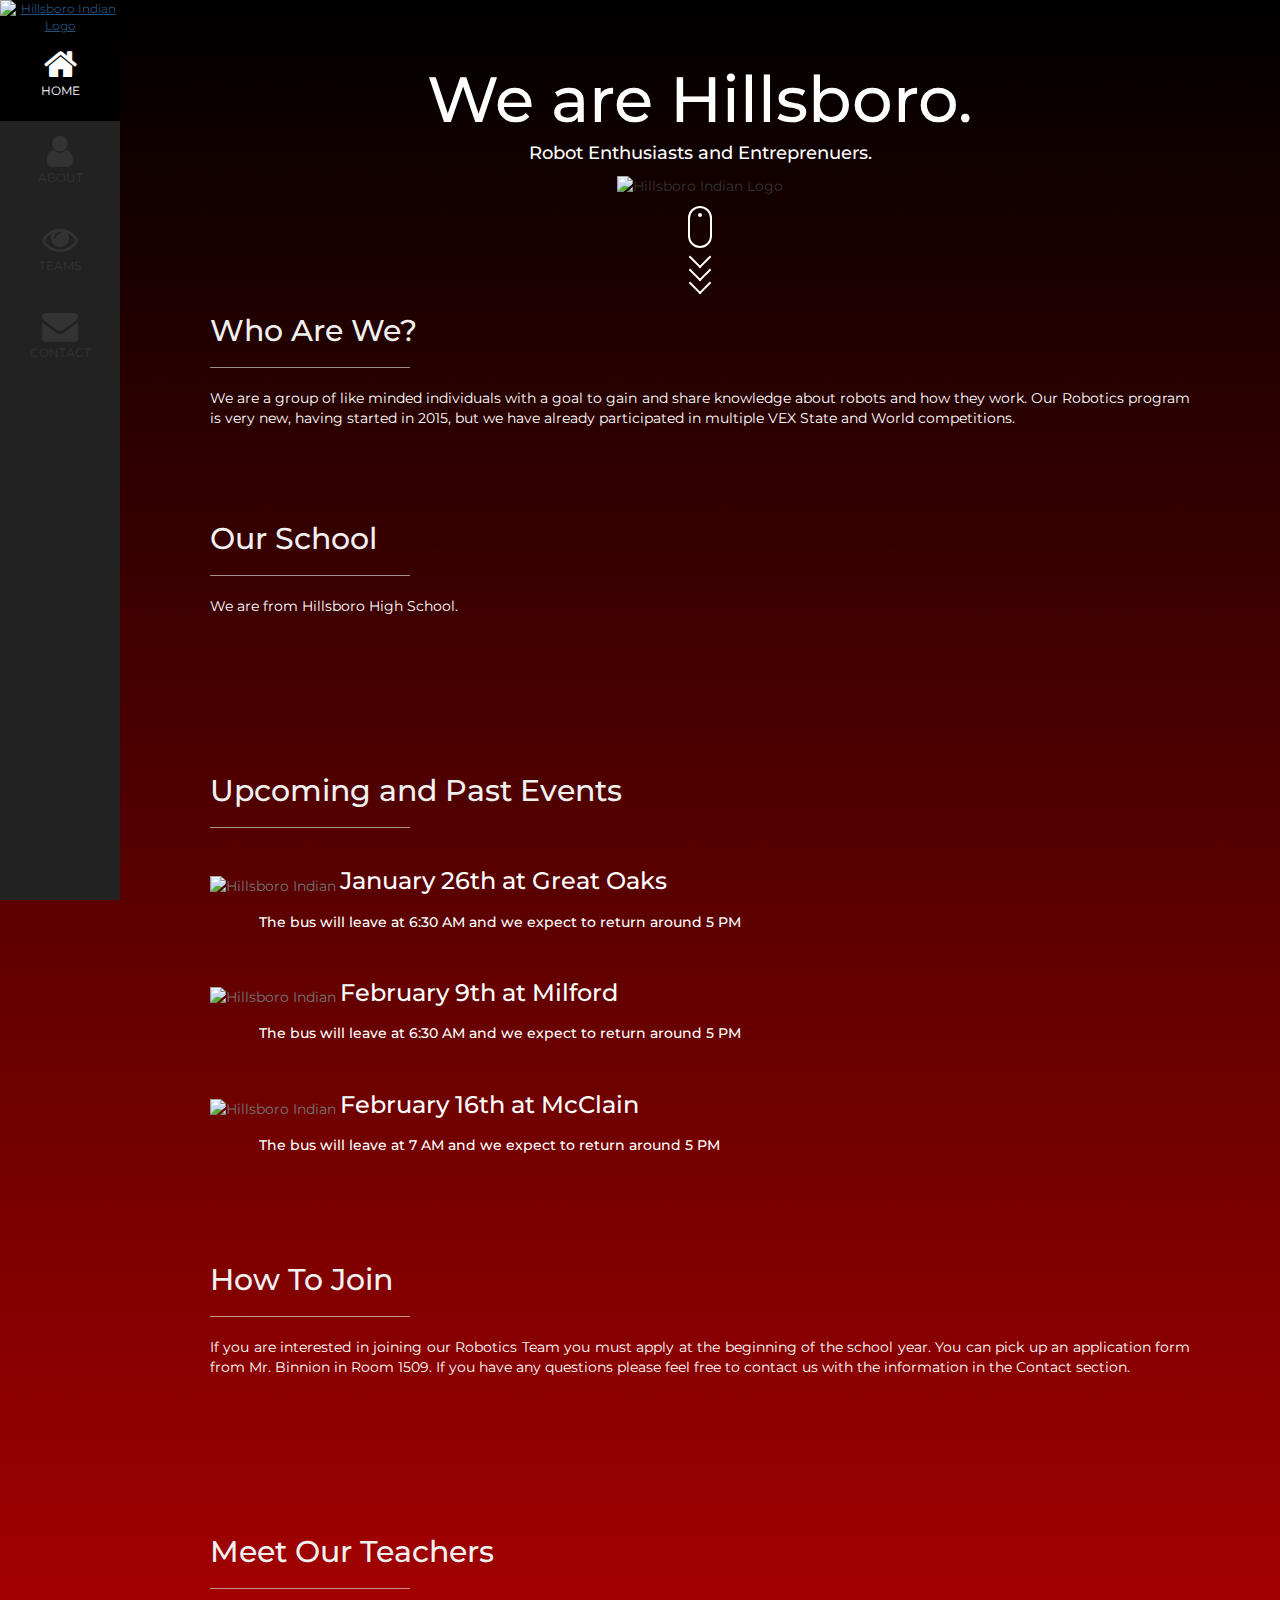
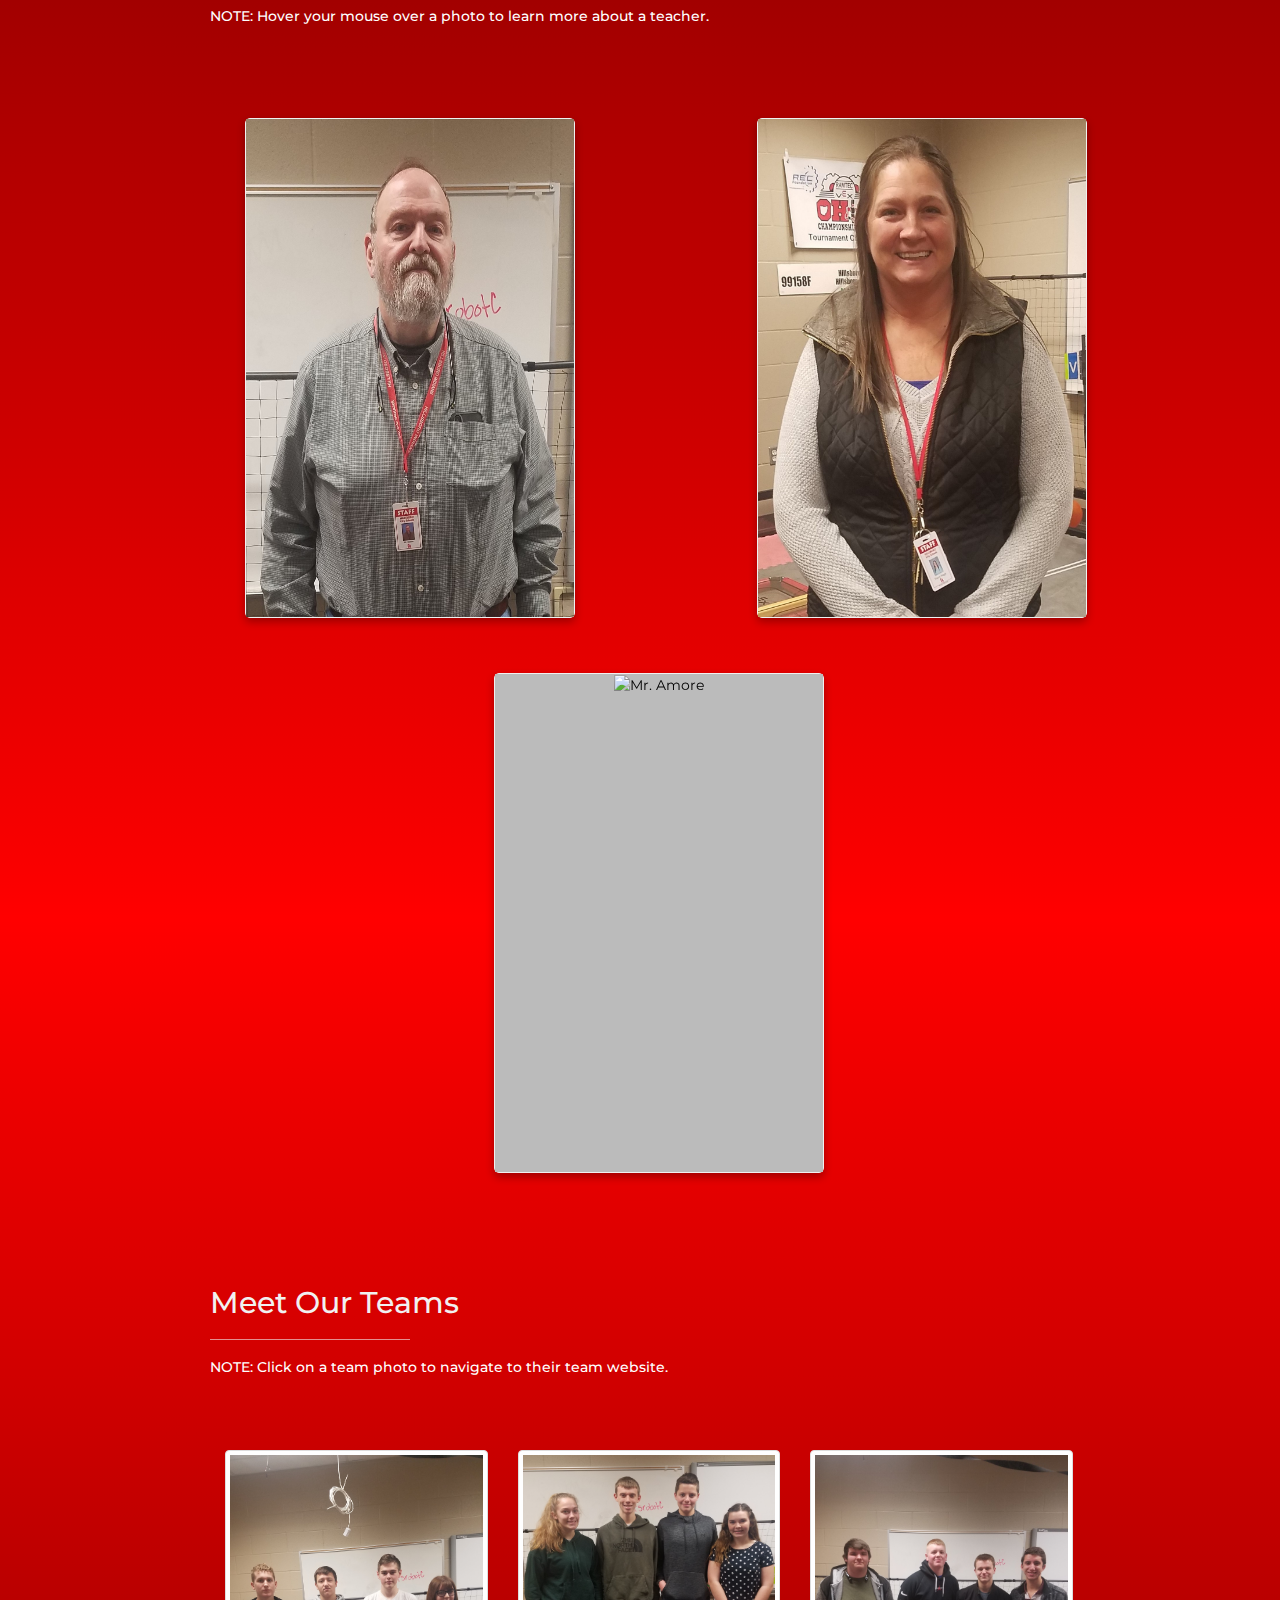
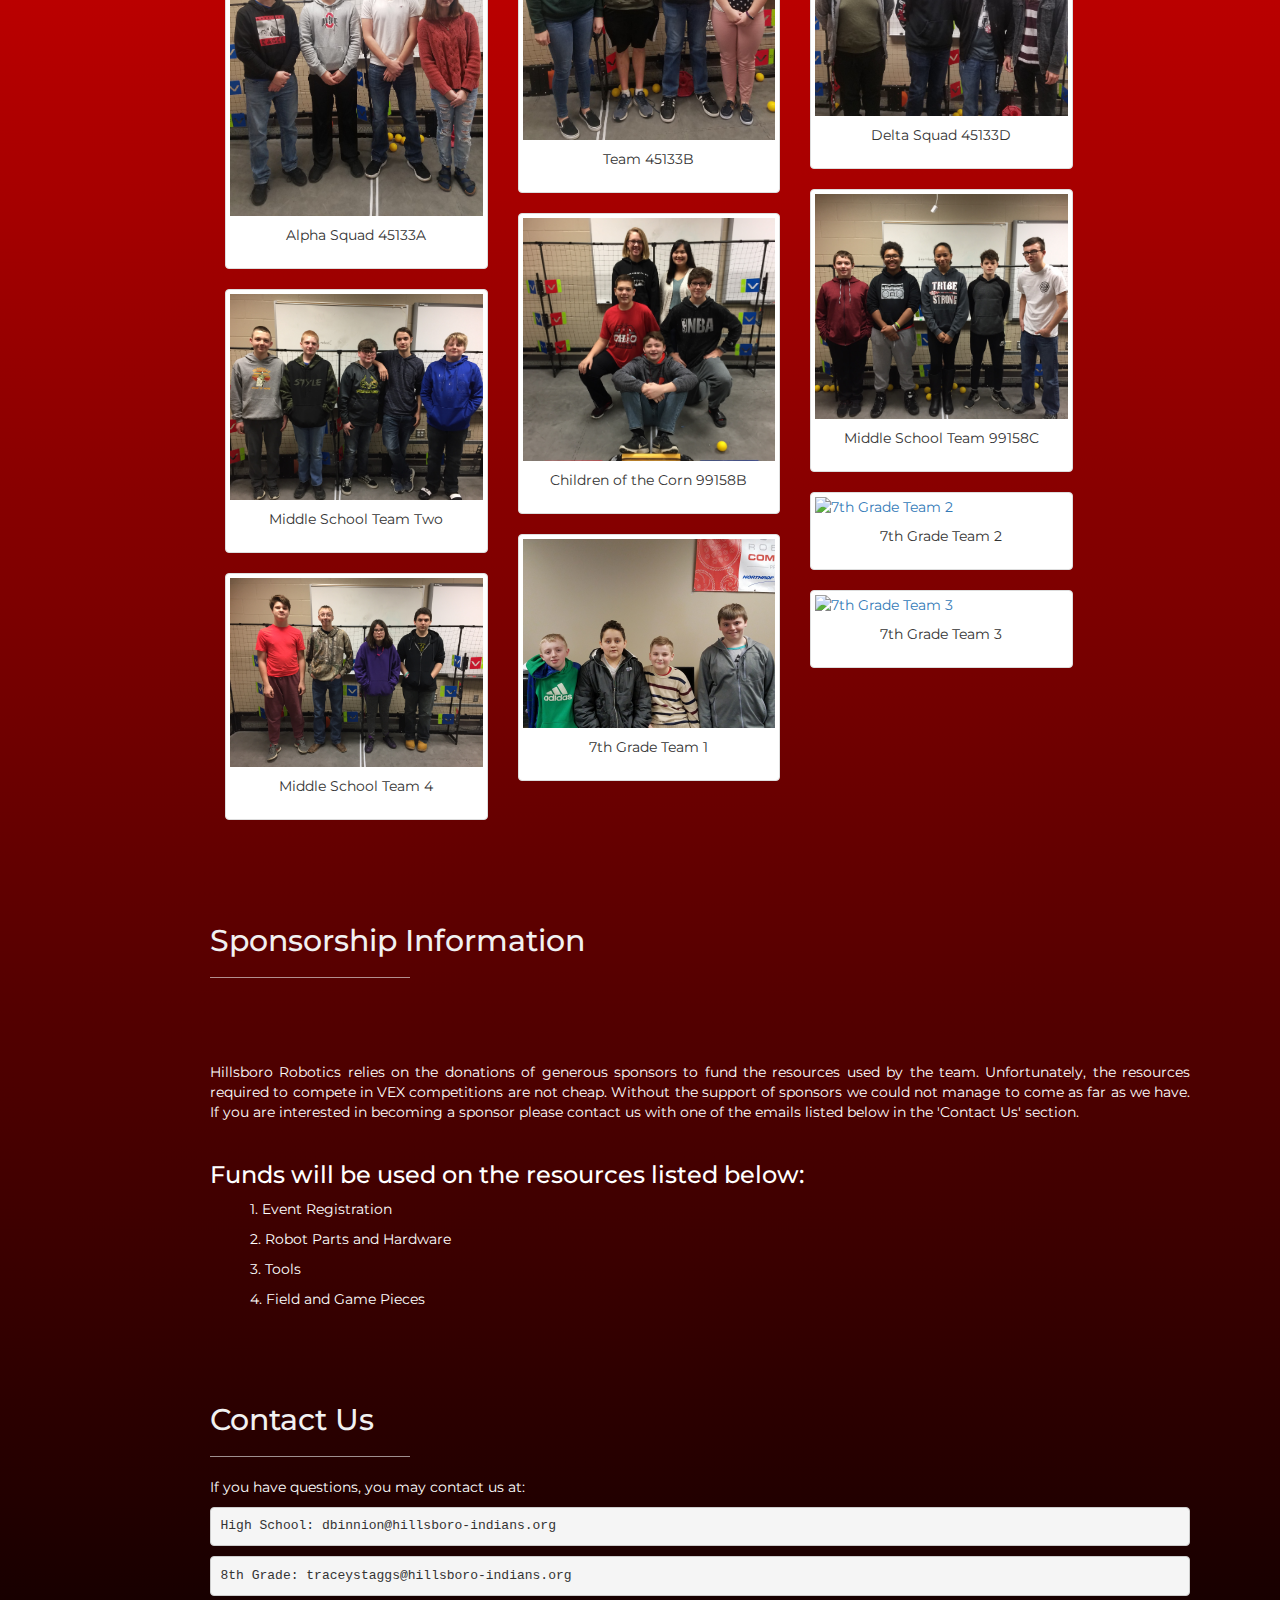
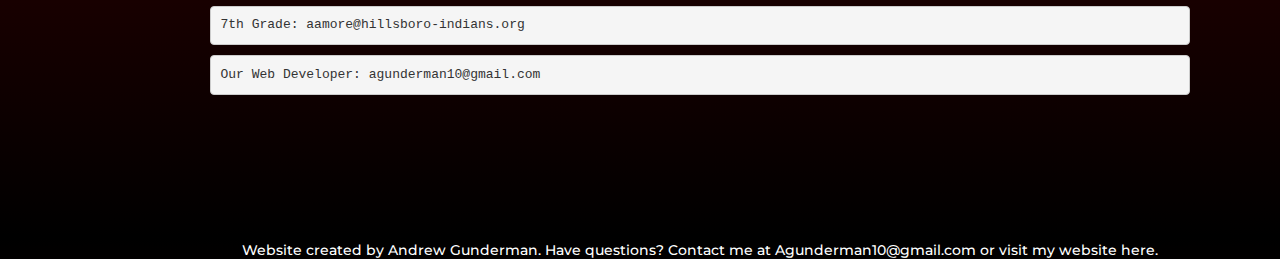
==== commit 43b3e745: "Repositioned teams and contact nav bars" ====
--- a/index.html
+++ b/index.html
@@ -26,13 +26,13 @@
     <i class="fa fa-user w3-xxlarge"></i>
     <p>ABOUT</p>
   </a>
+  <a href="#teams" class="w3-bar-item w3-button w3-padding-large w3-hover-black">
+    <i class="fa fa-eye w3-xxlarge"></i>
+    <p>TEAMS</p>
+  </a>
   <a href="#contact" class="w3-bar-item w3-button w3-padding-large w3-hover-black">
     <i class="fa fa-envelope w3-xxlarge"></i>
     <p>CONTACT</p>
-  </a>
-  <a href="#teams" class="w3-bar-item w3-button w3-padding-large w3-hover-black">
-    <i class="fa fa-eye w3-xxlarge"></i>
-    <p>TEAMS</p>
   </a>
 </nav>
 
@@ -41,8 +41,8 @@
   <div class="w3-bar w3-black w3-opacity w3-hover-opacity-off w3-center w3-small">
     <a href="#" class="w3-bar-item w3-button" style="width:25% !important">HOME</a>
     <a href="#about" class="w3-bar-item w3-button" style="width:25% !important">ABOUT</a>
+    <a href="#teams" class="w3-bar-item w3-button" style="width:25% !important">TEAMS</a>
     <a href="#contact" class="w3-bar-item w3-button" style="width:25% !important">CONTACT</a>
-    <a href="#teams" class="w3-bar-item w3-button" style="width:25% !important">TEAMS</a>
   </div>
 </div>
 
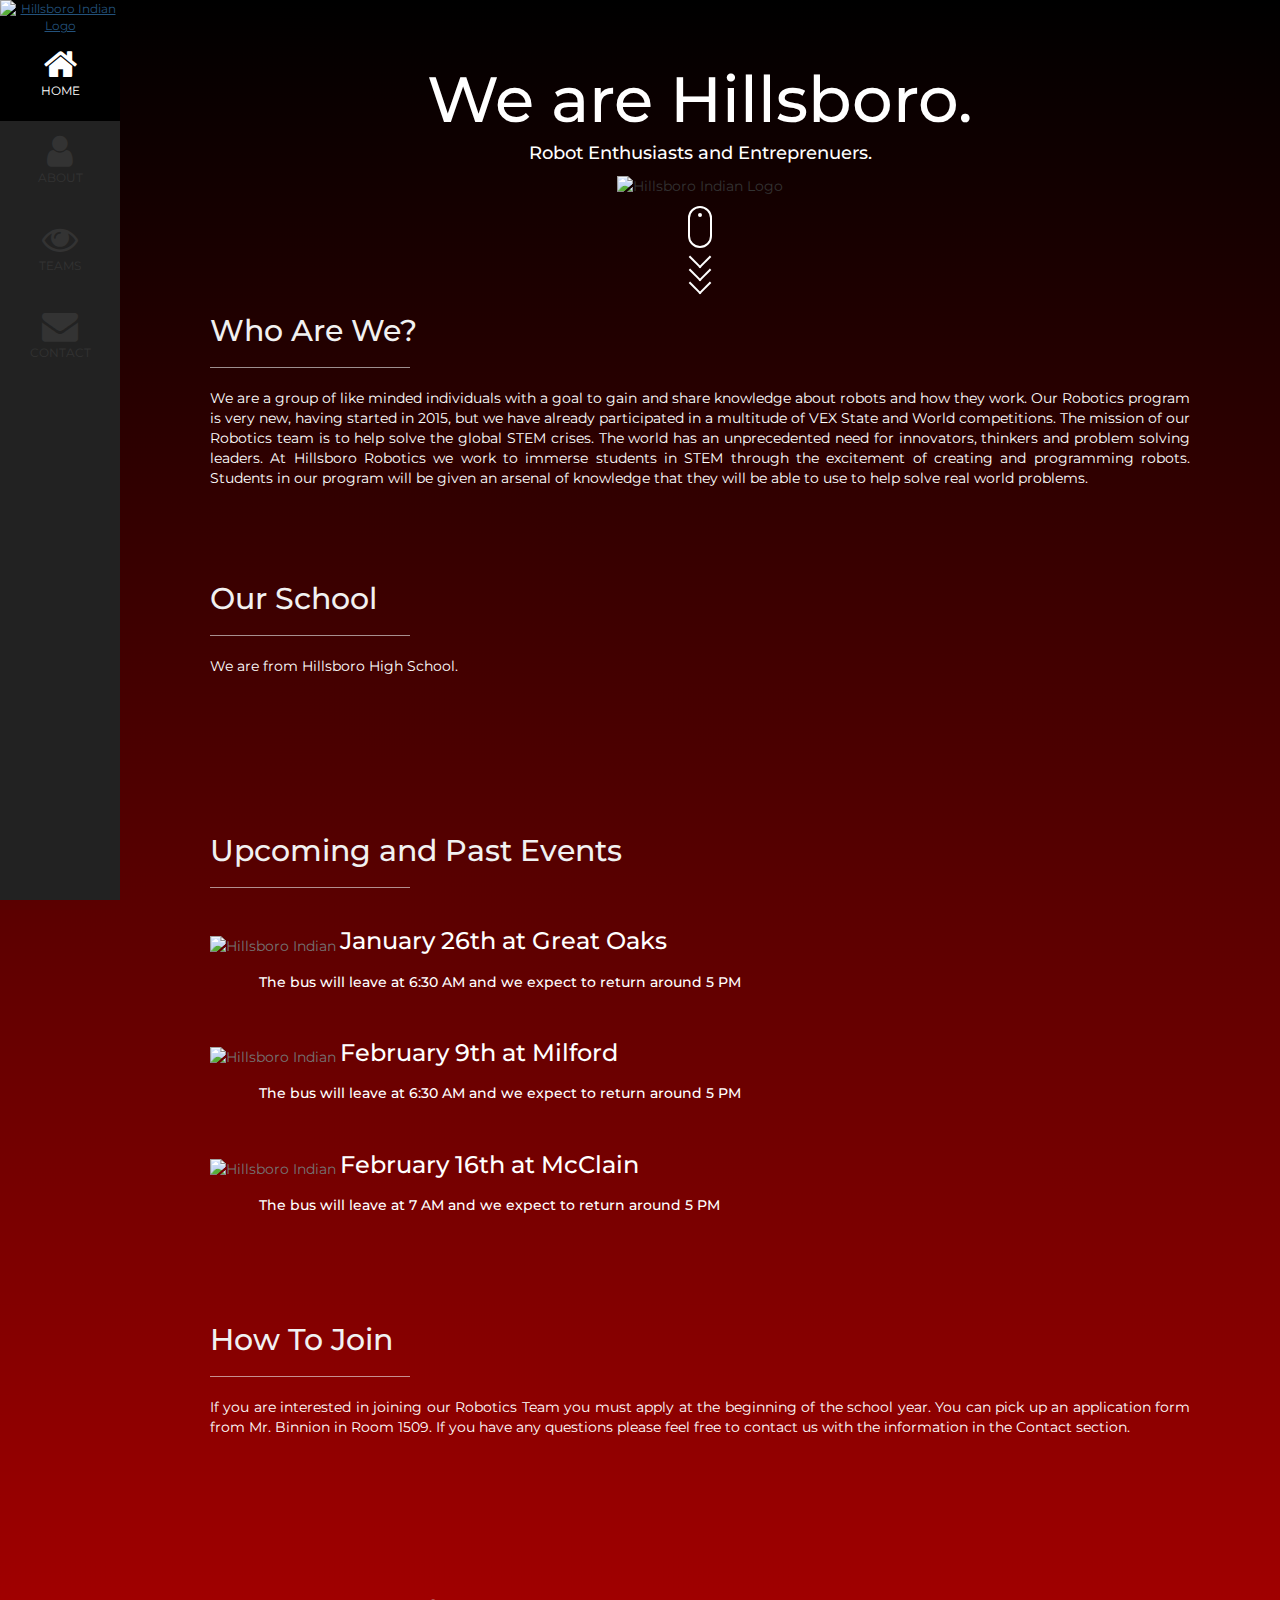
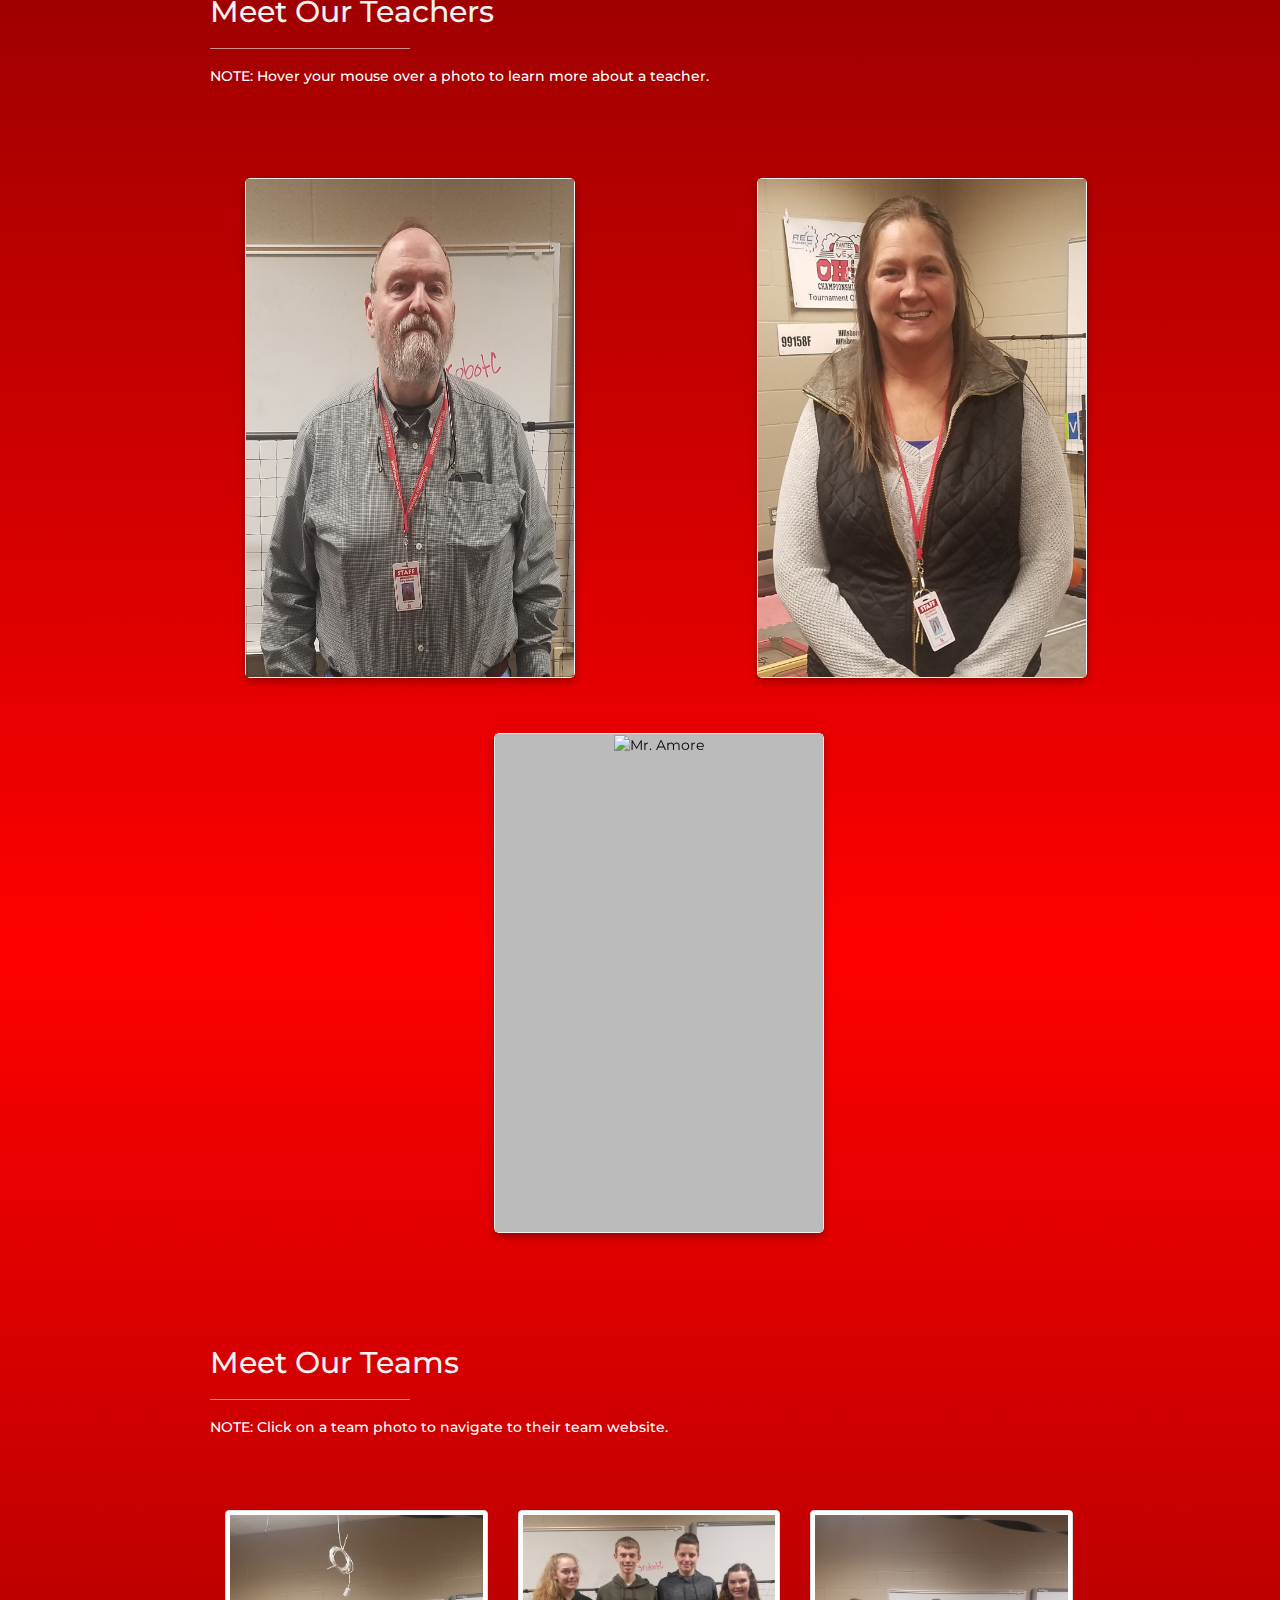
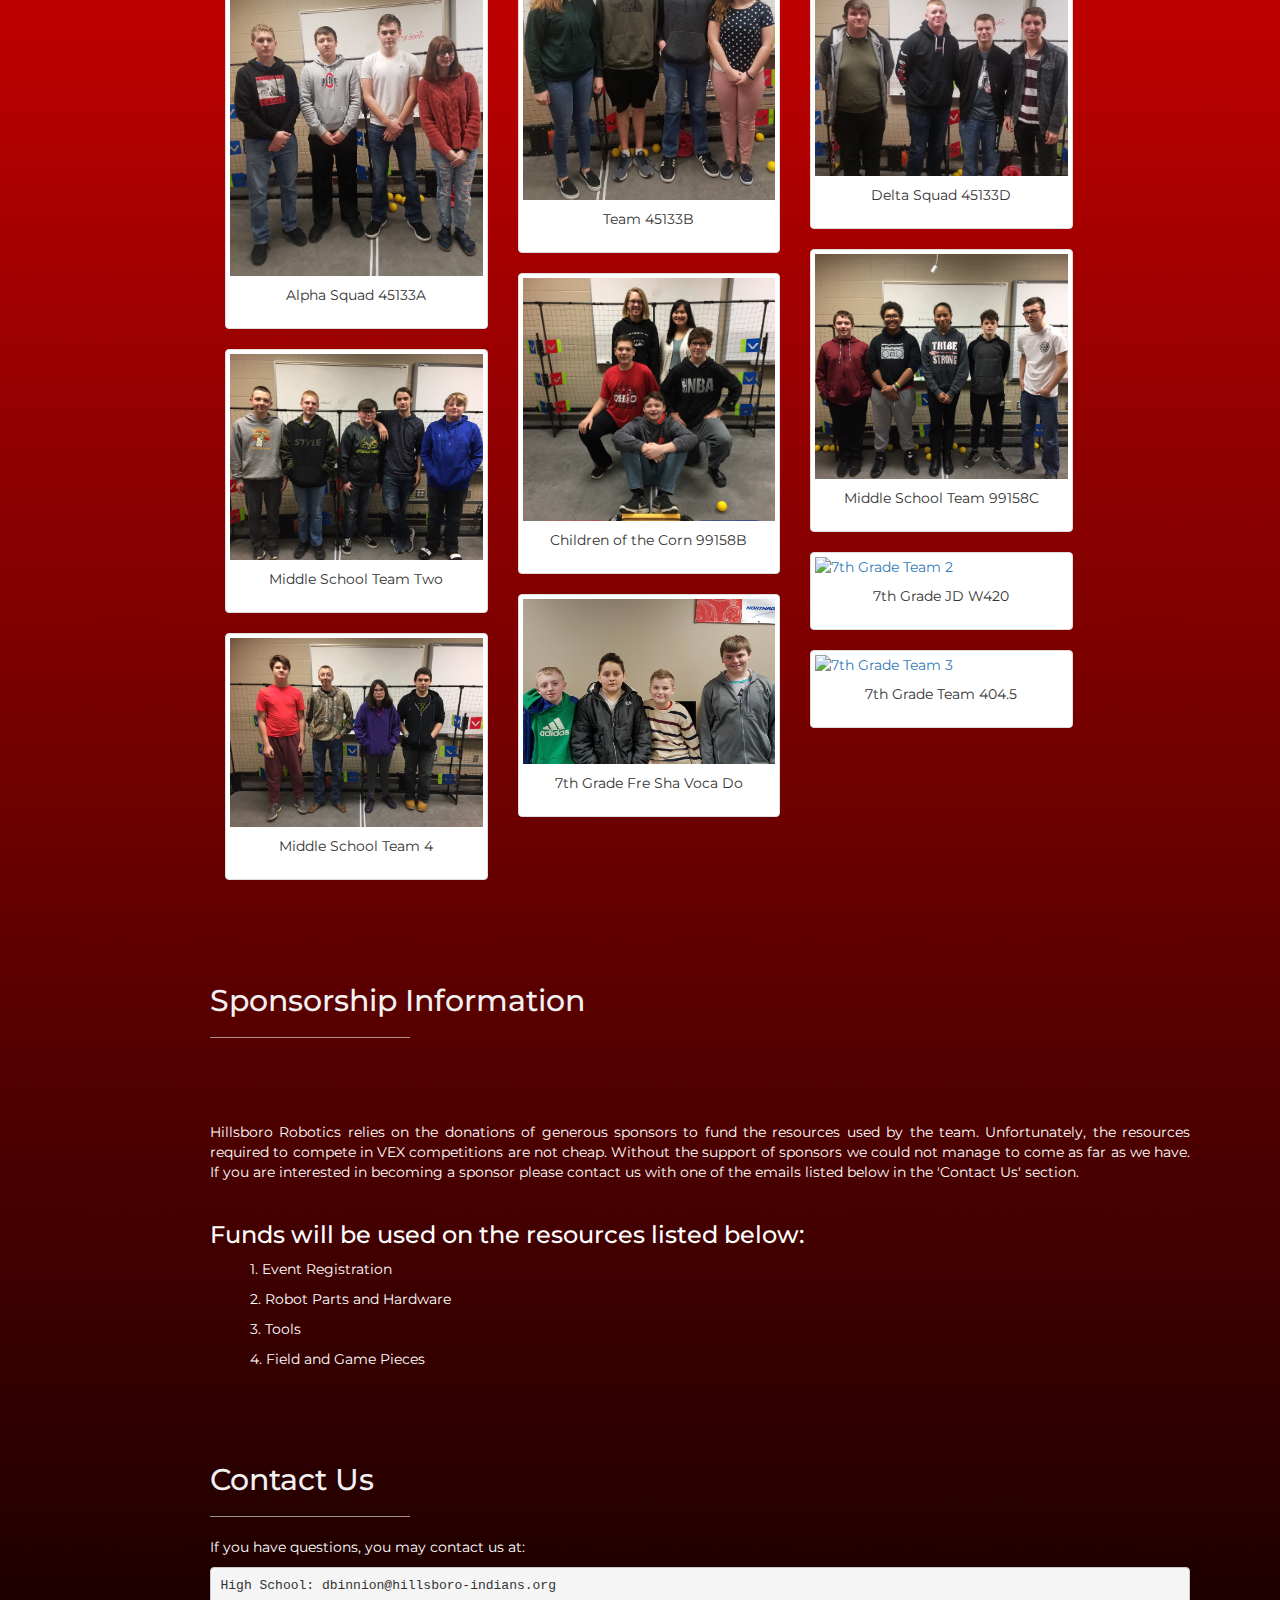
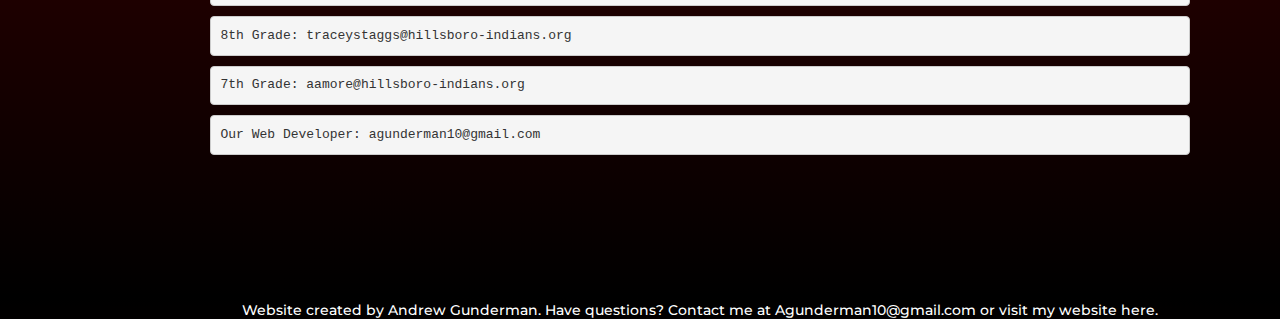
==== commit 0767c8cc: "Added additional info to Who Are We section" ====
--- a/index.html
+++ b/index.html
@@ -85,8 +85,12 @@
     <h2 id="fade-in" class="w3-text-light-grey">Who Are We?</h2>
     <hr style="width:200px" class="w3-opacity">
     <p id="fade-in" style="color:white;">We are a group of like minded individuals with a goal to gain and share knowledge about robots and 
-    how they work. Our Robotics program is very new, having started in 2015, but we have already participated in multiple VEX 
-    State and World competitions. 
+    how they work. Our Robotics program is very new, having started in 2015, but we have already participated in a multitude of VEX 
+    State and World competitions. The mission of our Robotics team is to help solve the global STEM 
+    crises. The world has an unprecedented need for innovators, thinkers and problem solving leaders.
+    At Hillsboro Robotics we work to immerse students in STEM through the excitement of creating and
+    programming robots. Students in our program will be given an arsenal of knowledge that they will
+    be able to use to help solve real world problems. 
     </p>
 
     <!-- Our School Section -->
@@ -316,7 +320,7 @@
                 <div class="thumbnail mouseoverEffect">
                     <img src="Images/7thGradeTeam1.jpg" alt="7th Grade Team 1" style="width:100%">
                     <div class="caption" style="text-align:center;">
-                        <p>7th Grade Team 1</p>
+                        <p>7th Grade Fre Sha Voca Do</p>
                     </div>
                 </div>
                 </a>
@@ -342,7 +346,7 @@
             <div class="thumbnail mouseoverEffect">
                 <img src="Images/7thGradeTeam2.jpg" alt="7th Grade Team 2" style="width:100%">
                 <div class="caption" style="text-align:center;">
-                    <p>7th Grade Team 2</p>
+                    <p>7th Grade JD W420</p>
                 </div>
             </div>
             </a>
@@ -350,7 +354,7 @@
             <div class="thumbnail mouseoverEffect">
                 <img src="Images/7thGradeTeam3.jpg" alt="7th Grade Team 3" style="width:100%">
                 <div class="caption" style="text-align:center;">
-                    <p>7th Grade Team 3</p>
+                    <p>7th Grade Team 404.5</p>
                 </div>
             </div>
             </a>
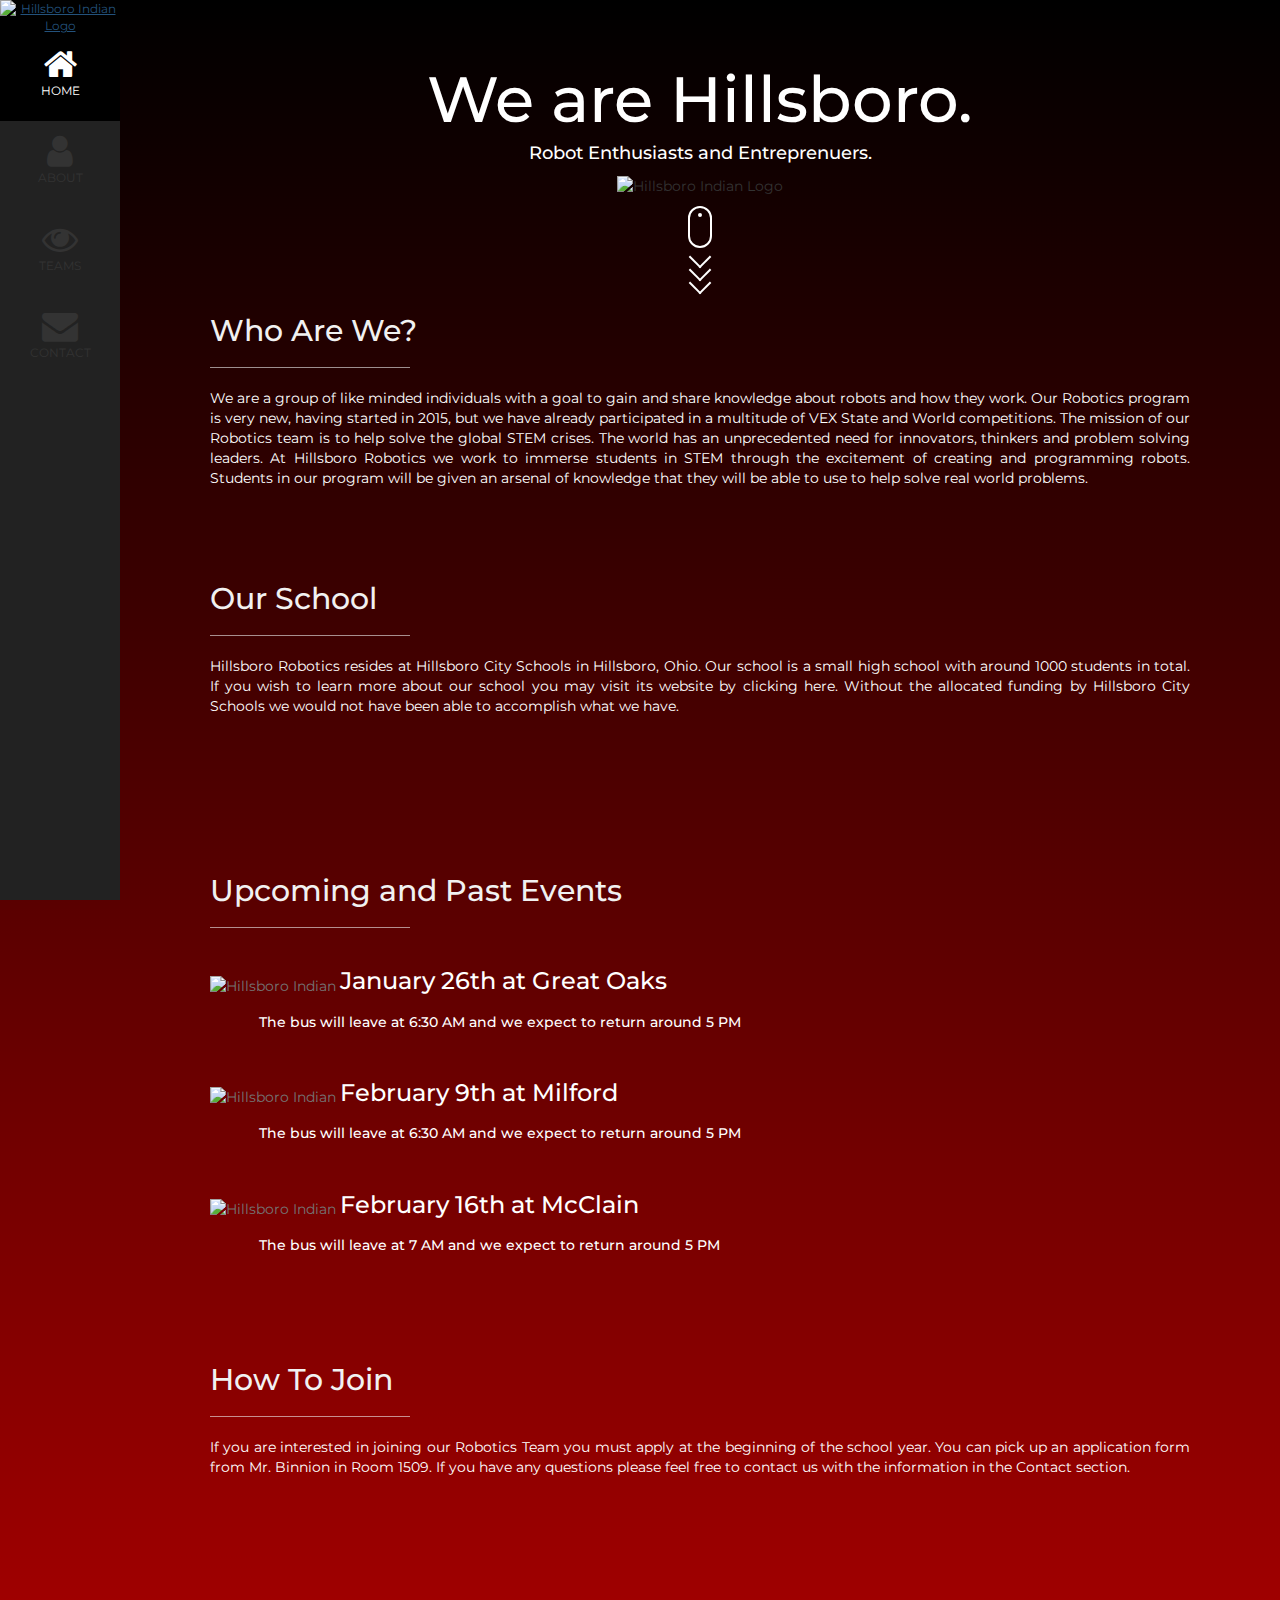
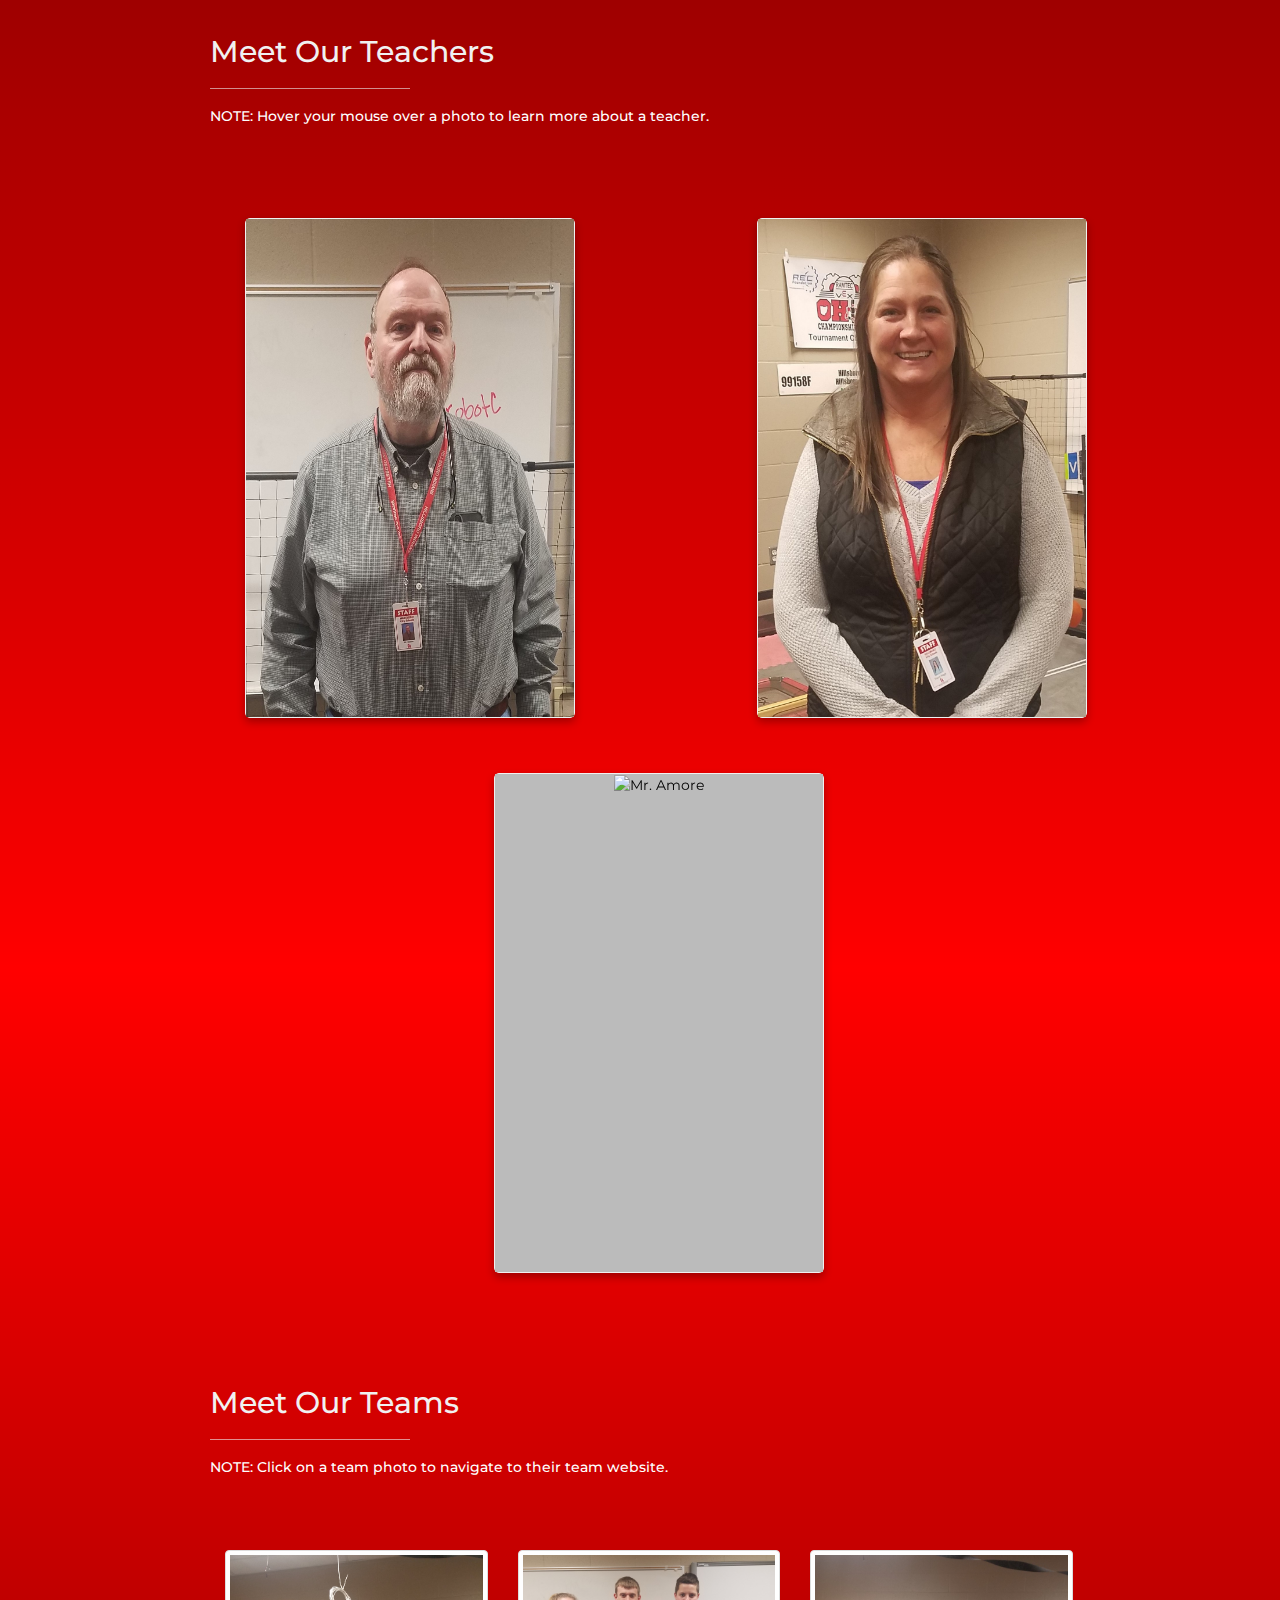
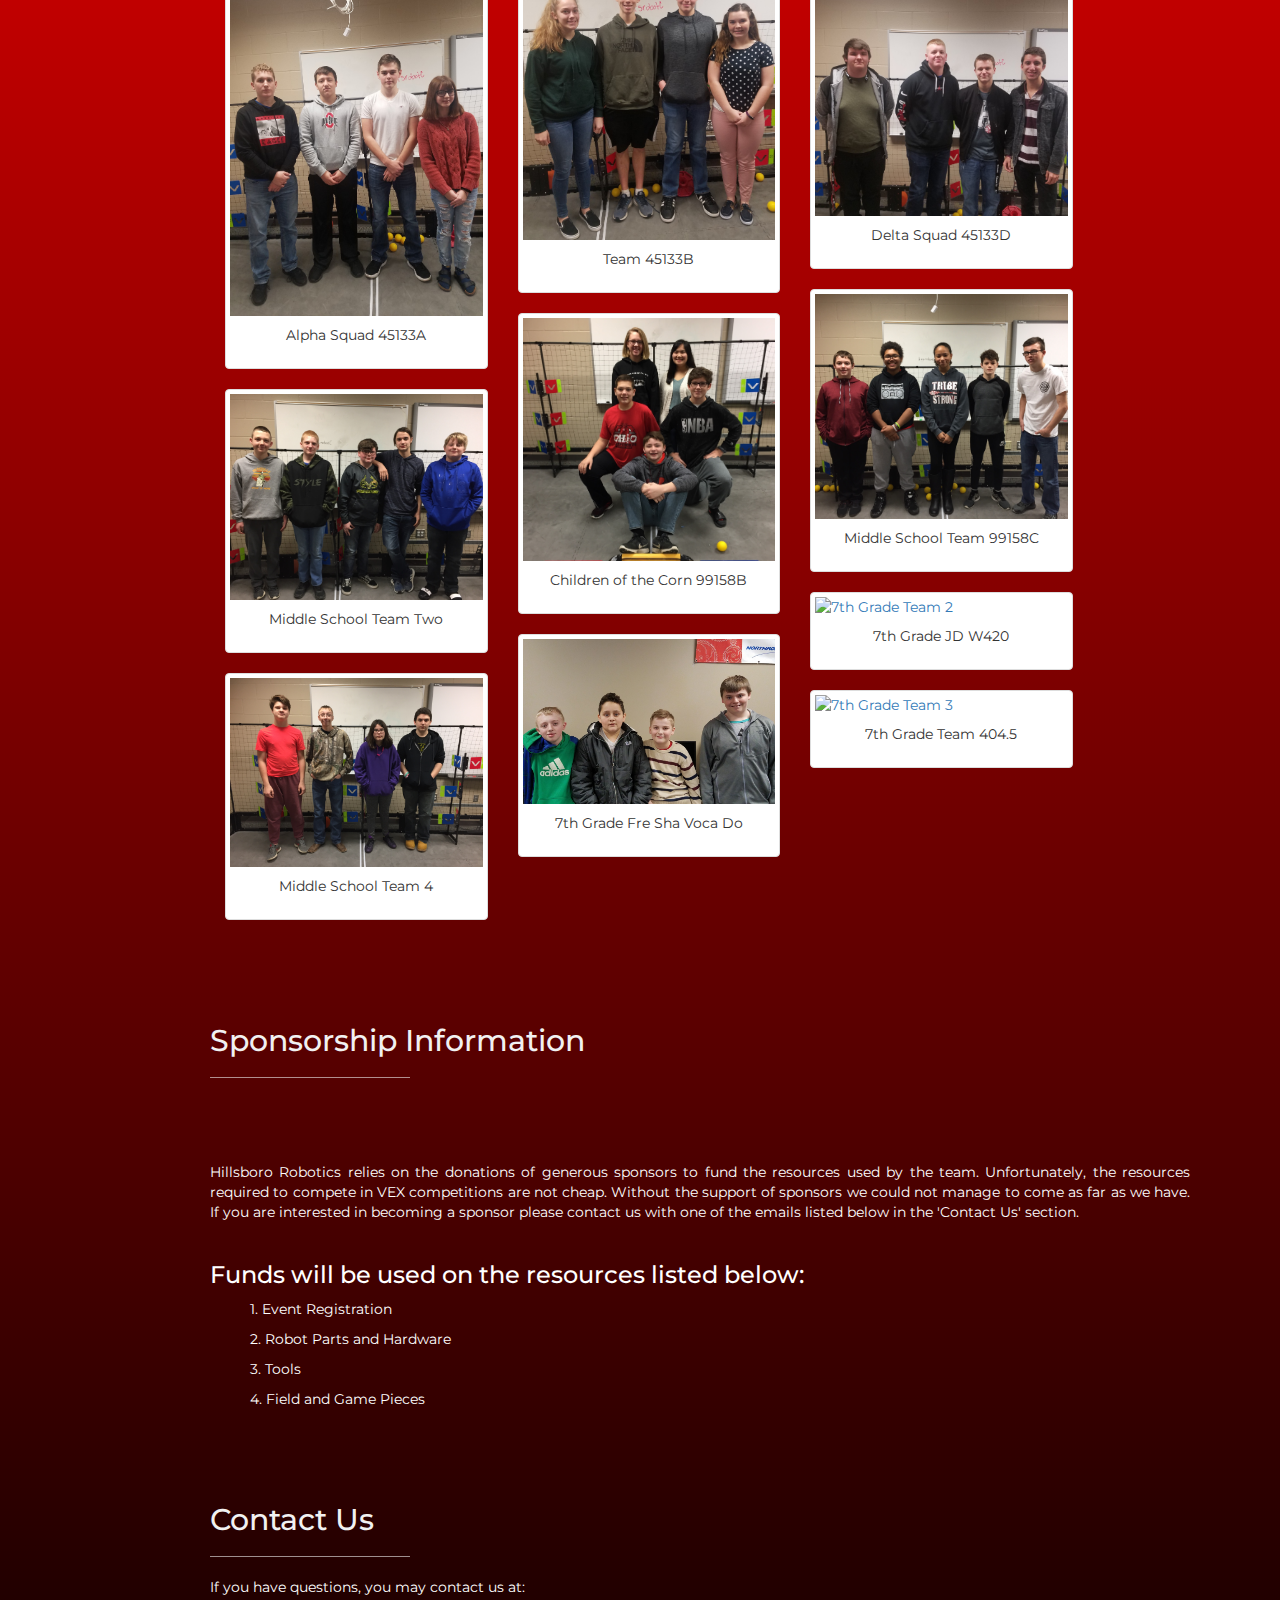
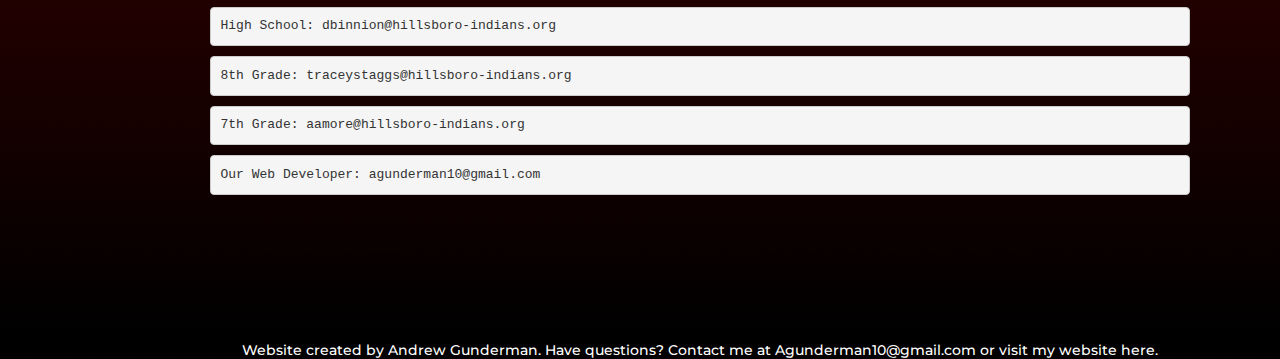
==== commit 3eff147b: "Additional info to Our School Section" ====
--- a/index.html
+++ b/index.html
@@ -97,7 +97,12 @@
     <div class="w3-content w3-justify w3-text-grey w3-padding-64">
         <h2 id="fade-in" class="w3-text-light-grey">Our School</h2>
         <hr style="width:200px" class="w3-opacity">
-        <p id="fade-in" style="color:white;">We are from Hillsboro High School.</p>
+        <p id="fade-in" style="color:white;">Hillsboro Robotics resides at Hillsboro City Schools
+        in Hillsboro, Ohio. Our school is a small high school with around 1000 students in total. 
+        If you wish to learn more about our school you may visit its website by clicking 
+        <a style="color:white;" href="http://www.hillsboro.k12.oh.us/">here.</a> Without the 
+        allocated funding by Hillsboro City Schools we would not have been able to accomplish what
+        we have.</p>
     </div>
     <!-- End Our School Section -->
 
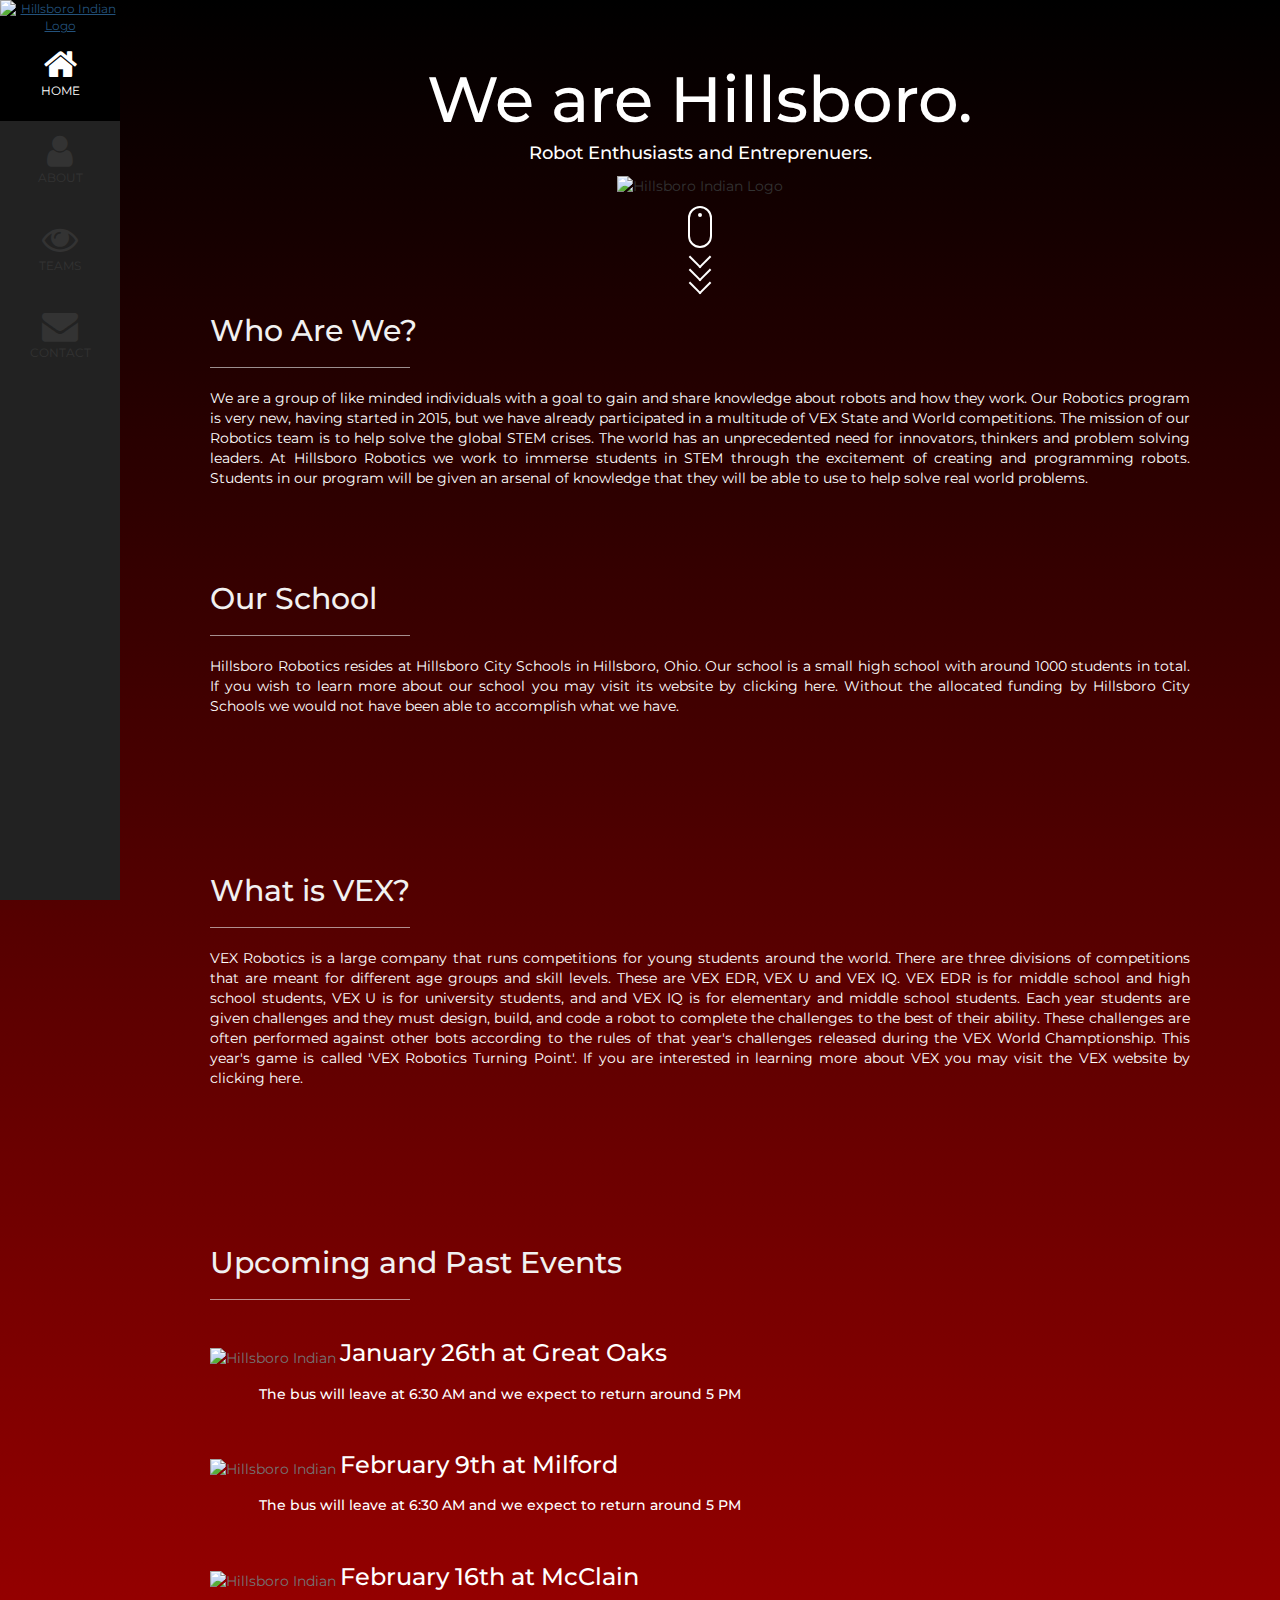
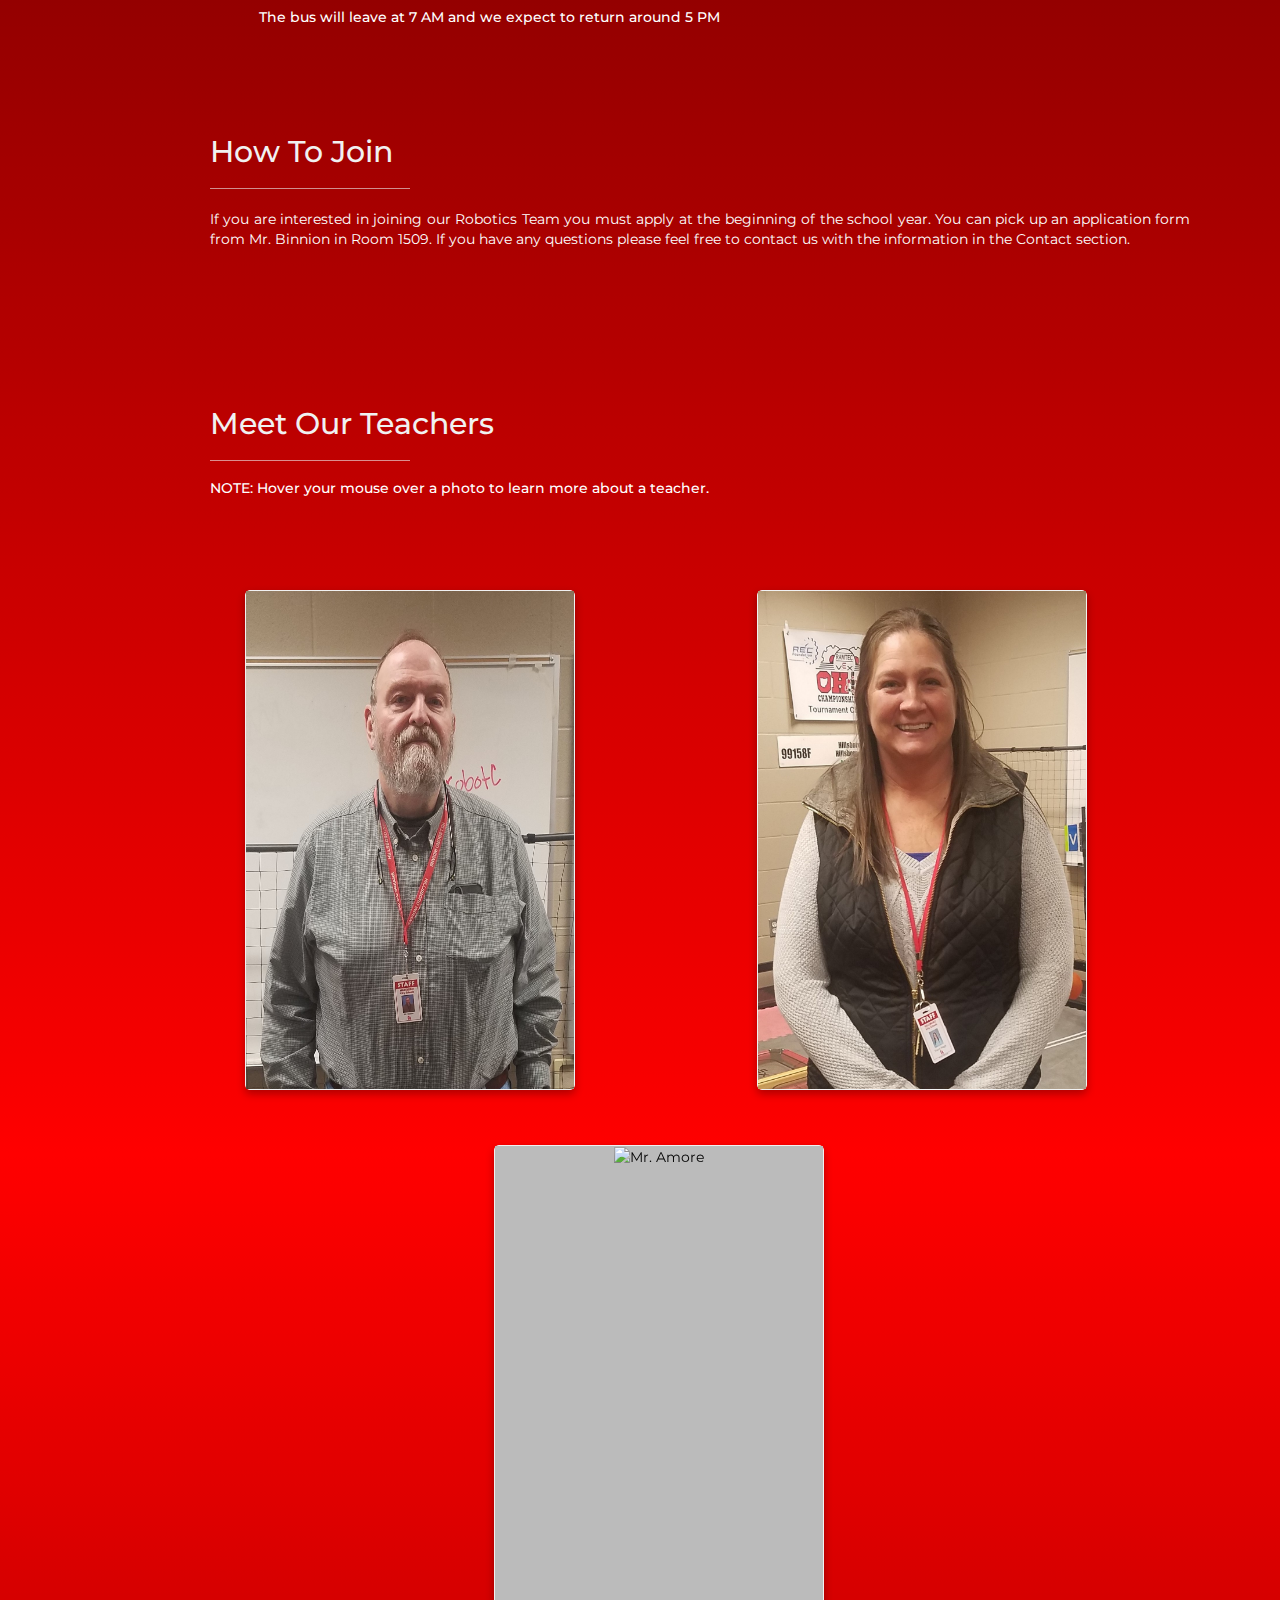
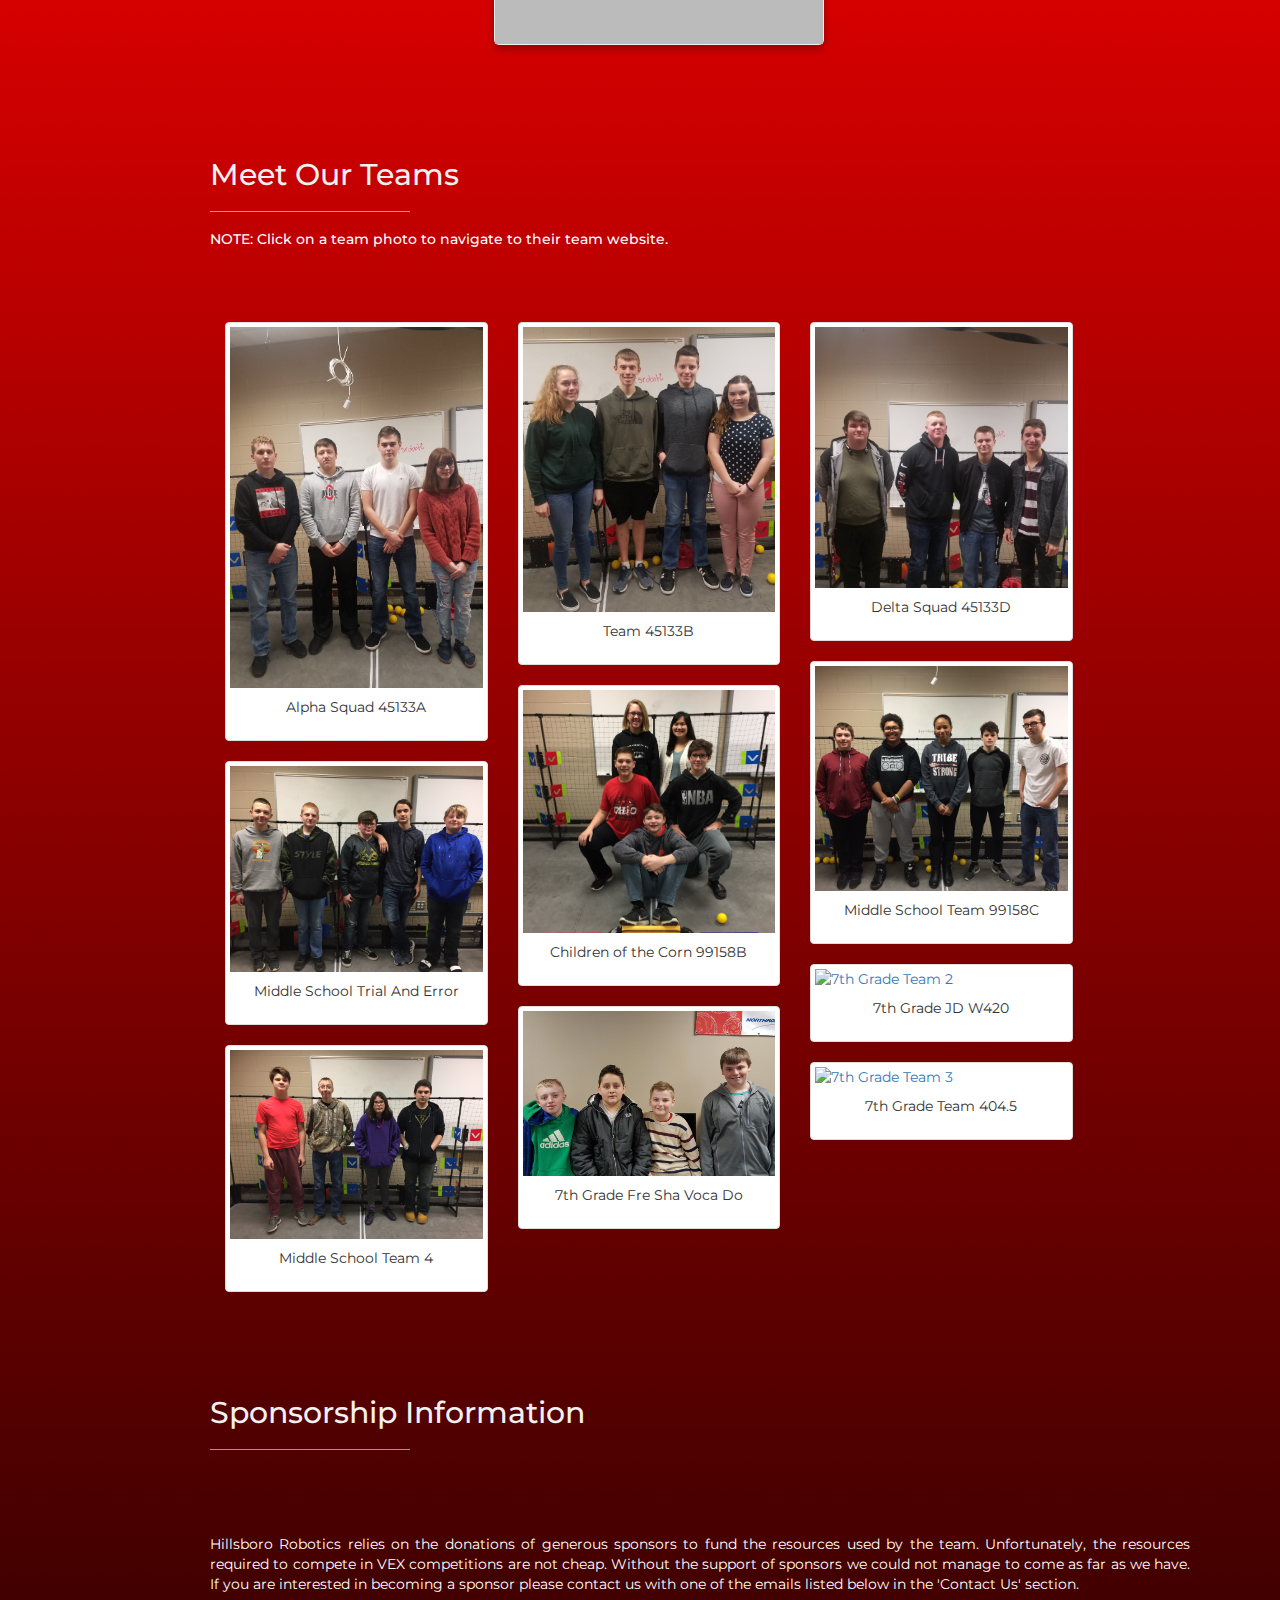
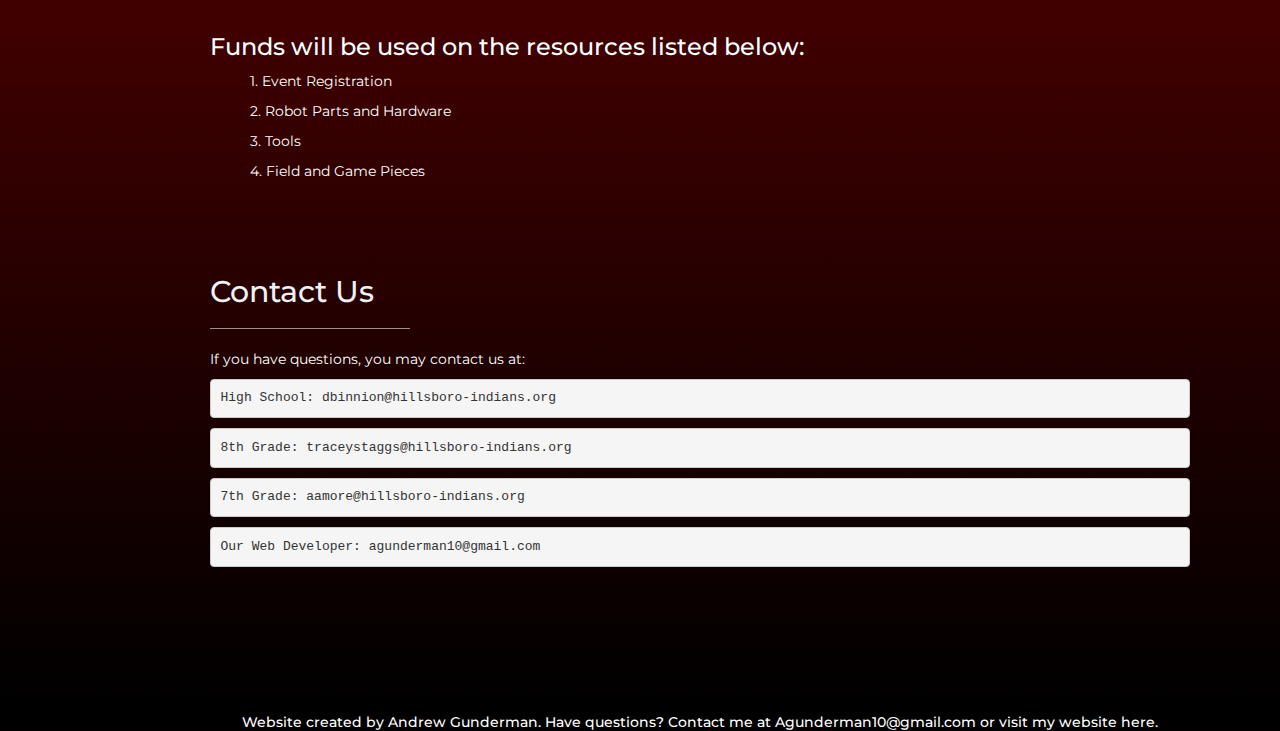
==== commit 71780266: "Corrected team name" ====
--- a/index.html
+++ b/index.html
@@ -106,6 +106,26 @@
     </div>
     <!-- End Our School Section -->
 
+    <!-- What is VEX Section -->
+    <div class="w3-content w3-justify w3-text-grey w3-padding-64">
+        <h2 id="fade-in" class="w3-text-light-grey">What is VEX?</h2>
+        <hr style="width:200px" class="w3-opacity">
+        <p id="fade-in" style="color:white;">
+            VEX Robotics is a large company that runs competitions for young students around
+            the world. There are three divisions of competitions that are meant for different age 
+            groups and skill levels. These are VEX EDR, VEX U and VEX IQ. VEX EDR is for middle school
+            and high school students, VEX U is for university students, and and VEX IQ is for 
+            elementary and middle school students. Each year students are given challenges and they 
+            must design, build, and code a robot to complete the challenges to the best of their 
+            ability. These challenges are often performed against other bots according to the rules
+            of that year's challenges released during the VEX World Champtionship. This year's game is 
+            called 'VEX Robotics Turning Point'. If you are interested in learning more about VEX 
+            you may visit the VEX website by clicking 
+            <a style="color:white;" href="https://vexrobotics.com">here.</a>
+        </p>
+    </div>
+    <!-- End What is VEX Section -->
+
     <!-- Upcoming Events Section for medium and large screens -->
     <div class="w3-content w3-justify w3-text-grey w3-padding-64 w3-hide-small">
         <h2 class="w3-text-light-grey">Upcoming and Past Events</h2>
@@ -291,7 +311,7 @@
                 <div class="thumbnail mouseoverEffect">
                     <img src="Images/MiddleSchoolTeam2.jpg" alt="Middle School Team 2" style="width:100%">
                     <div class="caption" style="text-align:center;">
-                        <p>Middle School Team Two</p>
+                        <p>Middle School Trial And Error</p>
                     </div>
                 </div>
                 </a>
